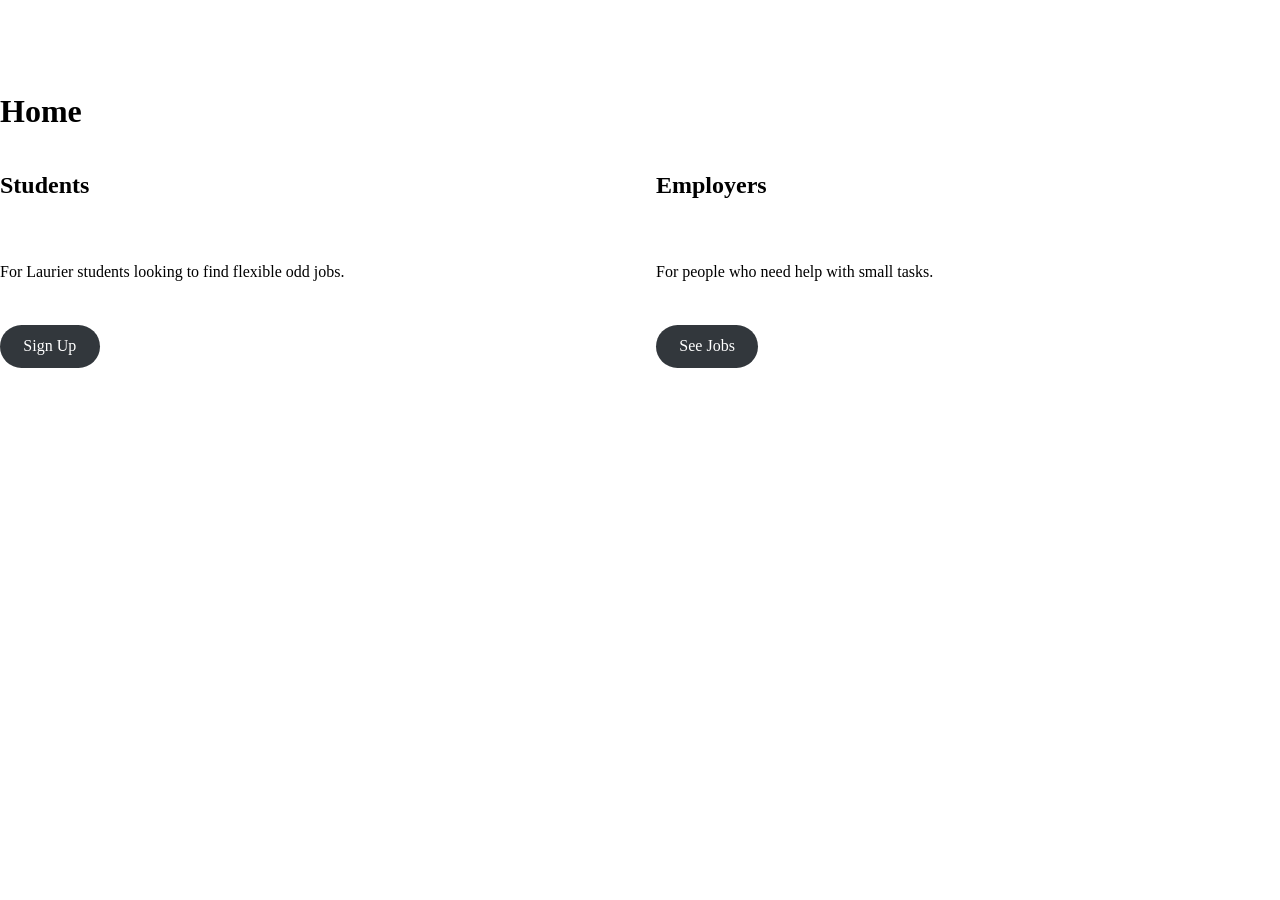
==== index.html @ 96d0915d "deploy: 4ada6beb23d7872406f47ecf9fddc2729ed20ef0" ====
<!DOCTYPE html>
<html lang="en-CA">
<head>
	<meta charset="UTF-8" />
	<meta name="viewport" content="width=device-width, initial-scale=1" />
<meta name='robots' content='max-image-preview:large' />
<title>Odd Jobs</title>
<link rel="alternate" title="oEmbed (JSON)" type="application/json+oembed" href="/wp-json/oembed/1.0/embed?url=http%3A%2F%2Flocalhost%3A8000%2F" />
<link rel="alternate" title="oEmbed (XML)" type="text/xml+oembed" href="/wp-json/oembed/1.0/embed?url=http%3A%2F%2Flocalhost%3A8000%2F&#038;format=xml" />
<script async src="https://www.googletagmanager.com/gtag/js?id=G-KFEBW7Q2V1"></script>
<script>
var tinyGtagJsOptions = {"ga4":"G-KFEBW7Q2V1"};
window.dataLayer || (dataLayer = []);
function gtag(){dataLayer.push(arguments);}
gtag('js', new Date());
gtag('config', "G-KFEBW7Q2V1");
</script>
<style id='wp-img-auto-sizes-contain-inline-css' type='text/css'>
img:is([sizes=auto i],[sizes^="auto," i]){contain-intrinsic-size:3000px 1500px}
/*# sourceURL=wp-img-auto-sizes-contain-inline-css */
</style>
<style id='wp-block-post-title-inline-css' type='text/css'>
.wp-block-post-title{box-sizing:border-box;word-break:break-word}.wp-block-post-title :where(a){display:inline-block;font-family:inherit;font-size:inherit;font-style:inherit;font-weight:inherit;letter-spacing:inherit;line-height:inherit;text-decoration:inherit}
/*# sourceURL=/wp-includes/blocks/post-title/style.min.css */
</style>
<style id='wp-block-heading-inline-css' type='text/css'>
h1:where(.wp-block-heading).has-background,h2:where(.wp-block-heading).has-background,h3:where(.wp-block-heading).has-background,h4:where(.wp-block-heading).has-background,h5:where(.wp-block-heading).has-background,h6:where(.wp-block-heading).has-background{padding:1.25em 2.375em}h1.has-text-align-left[style*=writing-mode]:where([style*=vertical-lr]),h1.has-text-align-right[style*=writing-mode]:where([style*=vertical-rl]),h2.has-text-align-left[style*=writing-mode]:where([style*=vertical-lr]),h2.has-text-align-right[style*=writing-mode]:where([style*=vertical-rl]),h3.has-text-align-left[style*=writing-mode]:where([style*=vertical-lr]),h3.has-text-align-right[style*=writing-mode]:where([style*=vertical-rl]),h4.has-text-align-left[style*=writing-mode]:where([style*=vertical-lr]),h4.has-text-align-right[style*=writing-mode]:where([style*=vertical-rl]),h5.has-text-align-left[style*=writing-mode]:where([style*=vertical-lr]),h5.has-text-align-right[style*=writing-mode]:where([style*=vertical-rl]),h6.has-text-align-left[style*=writing-mode]:where([style*=vertical-lr]),h6.has-text-align-right[style*=writing-mode]:where([style*=vertical-rl]){rotate:180deg}
/*# sourceURL=/wp-includes/blocks/heading/style.min.css */
</style>
<style id='wp-block-columns-inline-css' type='text/css'>
.wp-block-columns{box-sizing:border-box;display:flex;flex-wrap:wrap!important}@media (min-width:782px){.wp-block-columns{flex-wrap:nowrap!important}}.wp-block-columns{align-items:normal!important}.wp-block-columns.are-vertically-aligned-top{align-items:flex-start}.wp-block-columns.are-vertically-aligned-center{align-items:center}.wp-block-columns.are-vertically-aligned-bottom{align-items:flex-end}@media (max-width:781px){.wp-block-columns:not(.is-not-stacked-on-mobile)>.wp-block-column{flex-basis:100%!important}}@media (min-width:782px){.wp-block-columns:not(.is-not-stacked-on-mobile)>.wp-block-column{flex-basis:0;flex-grow:1}.wp-block-columns:not(.is-not-stacked-on-mobile)>.wp-block-column[style*=flex-basis]{flex-grow:0}}.wp-block-columns.is-not-stacked-on-mobile{flex-wrap:nowrap!important}.wp-block-columns.is-not-stacked-on-mobile>.wp-block-column{flex-basis:0;flex-grow:1}.wp-block-columns.is-not-stacked-on-mobile>.wp-block-column[style*=flex-basis]{flex-grow:0}:where(.wp-block-columns){margin-bottom:1.75em}:where(.wp-block-columns.has-background){padding:1.25em 2.375em}.wp-block-column{flex-grow:1;min-width:0;overflow-wrap:break-word;word-break:break-word}.wp-block-column.is-vertically-aligned-top{align-self:flex-start}.wp-block-column.is-vertically-aligned-center{align-self:center}.wp-block-column.is-vertically-aligned-bottom{align-self:flex-end}.wp-block-column.is-vertically-aligned-stretch{align-self:stretch}.wp-block-column.is-vertically-aligned-bottom,.wp-block-column.is-vertically-aligned-center,.wp-block-column.is-vertically-aligned-top{width:100%}
/*# sourceURL=/wp-includes/blocks/columns/style.min.css */
</style>
<style id='wp-block-paragraph-inline-css' type='text/css'>
.is-small-text{font-size:.875em}.is-regular-text{font-size:1em}.is-large-text{font-size:2.25em}.is-larger-text{font-size:3em}.has-drop-cap:not(:focus):first-letter{float:left;font-size:8.4em;font-style:normal;font-weight:100;line-height:.68;margin:.05em .1em 0 0;text-transform:uppercase}body.rtl .has-drop-cap:not(:focus):first-letter{float:none;margin-left:.1em}p.has-drop-cap.has-background{overflow:hidden}:root :where(p.has-background){padding:1.25em 2.375em}:where(p.has-text-color:not(.has-link-color)) a{color:inherit}p.has-text-align-left[style*="writing-mode:vertical-lr"],p.has-text-align-right[style*="writing-mode:vertical-rl"]{rotate:180deg}
/*# sourceURL=/wp-includes/blocks/paragraph/style.min.css */
</style>
<style id='wp-block-button-inline-css' type='text/css'>
.wp-block-button__link{align-content:center;box-sizing:border-box;cursor:pointer;display:inline-block;height:100%;text-align:center;word-break:break-word}.wp-block-button__link.aligncenter{text-align:center}.wp-block-button__link.alignright{text-align:right}:where(.wp-block-button__link){border-radius:9999px;box-shadow:none;padding:calc(.667em + 2px) calc(1.333em + 2px);text-decoration:none}.wp-block-button[style*=text-decoration] .wp-block-button__link{text-decoration:inherit}.wp-block-buttons>.wp-block-button.has-custom-width{max-width:none}.wp-block-buttons>.wp-block-button.has-custom-width .wp-block-button__link{width:100%}.wp-block-buttons>.wp-block-button.has-custom-font-size .wp-block-button__link{font-size:inherit}.wp-block-buttons>.wp-block-button.wp-block-button__width-25{width:calc(25% - var(--wp--style--block-gap, .5em)*.75)}.wp-block-buttons>.wp-block-button.wp-block-button__width-50{width:calc(50% - var(--wp--style--block-gap, .5em)*.5)}.wp-block-buttons>.wp-block-button.wp-block-button__width-75{width:calc(75% - var(--wp--style--block-gap, .5em)*.25)}.wp-block-buttons>.wp-block-button.wp-block-button__width-100{flex-basis:100%;width:100%}.wp-block-buttons.is-vertical>.wp-block-button.wp-block-button__width-25{width:25%}.wp-block-buttons.is-vertical>.wp-block-button.wp-block-button__width-50{width:50%}.wp-block-buttons.is-vertical>.wp-block-button.wp-block-button__width-75{width:75%}.wp-block-button.is-style-squared,.wp-block-button__link.wp-block-button.is-style-squared{border-radius:0}.wp-block-button.no-border-radius,.wp-block-button__link.no-border-radius{border-radius:0!important}:root :where(.wp-block-button .wp-block-button__link.is-style-outline),:root :where(.wp-block-button.is-style-outline>.wp-block-button__link){border:2px solid;padding:.667em 1.333em}:root :where(.wp-block-button .wp-block-button__link.is-style-outline:not(.has-text-color)),:root :where(.wp-block-button.is-style-outline>.wp-block-button__link:not(.has-text-color)){color:currentColor}:root :where(.wp-block-button .wp-block-button__link.is-style-outline:not(.has-background)),:root :where(.wp-block-button.is-style-outline>.wp-block-button__link:not(.has-background)){background-color:initial;background-image:none}
/*# sourceURL=/wp-includes/blocks/button/style.min.css */
</style>
<style id='wp-block-buttons-inline-css' type='text/css'>
.wp-block-buttons{box-sizing:border-box}.wp-block-buttons.is-vertical{flex-direction:column}.wp-block-buttons.is-vertical>.wp-block-button:last-child{margin-bottom:0}.wp-block-buttons>.wp-block-button{display:inline-block;margin:0}.wp-block-buttons.is-content-justification-left{justify-content:flex-start}.wp-block-buttons.is-content-justification-left.is-vertical{align-items:flex-start}.wp-block-buttons.is-content-justification-center{justify-content:center}.wp-block-buttons.is-content-justification-center.is-vertical{align-items:center}.wp-block-buttons.is-content-justification-right{justify-content:flex-end}.wp-block-buttons.is-content-justification-right.is-vertical{align-items:flex-end}.wp-block-buttons.is-content-justification-space-between{justify-content:space-between}.wp-block-buttons.aligncenter{text-align:center}.wp-block-buttons:not(.is-content-justification-space-between,.is-content-justification-right,.is-content-justification-left,.is-content-justification-center) .wp-block-button.aligncenter{margin-left:auto;margin-right:auto;width:100%}.wp-block-buttons[style*=text-decoration] .wp-block-button,.wp-block-buttons[style*=text-decoration] .wp-block-button__link{text-decoration:inherit}.wp-block-buttons.has-custom-font-size .wp-block-button__link{font-size:inherit}.wp-block-buttons .wp-block-button__link{width:100%}.wp-block-button.aligncenter{text-align:center}
/*# sourceURL=/wp-includes/blocks/buttons/style.min.css */
</style>
<style id='wp-block-post-content-inline-css' type='text/css'>
.wp-block-post-content{display:flow-root}
/*# sourceURL=/wp-includes/blocks/post-content/style.min.css */
</style>
<style id='wp-block-group-inline-css' type='text/css'>
.wp-block-group{box-sizing:border-box}:where(.wp-block-group.wp-block-group-is-layout-constrained){position:relative}
/*# sourceURL=/wp-includes/blocks/group/style.min.css */
</style>
<style id='wp-emoji-styles-inline-css' type='text/css'>

	img.wp-smiley, img.emoji {
		display: inline !important;
		border: none !important;
		box-shadow: none !important;
		height: 1em !important;
		width: 1em !important;
		margin: 0 0.07em !important;
		vertical-align: -0.1em !important;
		background: none !important;
		padding: 0 !important;
	}
/*# sourceURL=wp-emoji-styles-inline-css */
</style>
<style id='wp-block-library-inline-css' type='text/css'>
:root{--wp-block-synced-color:#7a00df;--wp-block-synced-color--rgb:122,0,223;--wp-bound-block-color:var(--wp-block-synced-color);--wp-editor-canvas-background:#ddd;--wp-admin-theme-color:#007cba;--wp-admin-theme-color--rgb:0,124,186;--wp-admin-theme-color-darker-10:#006ba1;--wp-admin-theme-color-darker-10--rgb:0,107,160.5;--wp-admin-theme-color-darker-20:#005a87;--wp-admin-theme-color-darker-20--rgb:0,90,135;--wp-admin-border-width-focus:2px}@media (min-resolution:192dpi){:root{--wp-admin-border-width-focus:1.5px}}.wp-element-button{cursor:pointer}:root .has-very-light-gray-background-color{background-color:#eee}:root .has-very-dark-gray-background-color{background-color:#313131}:root .has-very-light-gray-color{color:#eee}:root .has-very-dark-gray-color{color:#313131}:root .has-vivid-green-cyan-to-vivid-cyan-blue-gradient-background{background:linear-gradient(135deg,#00d084,#0693e3)}:root .has-purple-crush-gradient-background{background:linear-gradient(135deg,#34e2e4,#4721fb 50%,#ab1dfe)}:root .has-hazy-dawn-gradient-background{background:linear-gradient(135deg,#faaca8,#dad0ec)}:root .has-subdued-olive-gradient-background{background:linear-gradient(135deg,#fafae1,#67a671)}:root .has-atomic-cream-gradient-background{background:linear-gradient(135deg,#fdd79a,#004a59)}:root .has-nightshade-gradient-background{background:linear-gradient(135deg,#330968,#31cdcf)}:root .has-midnight-gradient-background{background:linear-gradient(135deg,#020381,#2874fc)}:root{--wp--preset--font-size--normal:16px;--wp--preset--font-size--huge:42px}.has-regular-font-size{font-size:1em}.has-larger-font-size{font-size:2.625em}.has-normal-font-size{font-size:var(--wp--preset--font-size--normal)}.has-huge-font-size{font-size:var(--wp--preset--font-size--huge)}.has-text-align-center{text-align:center}.has-text-align-left{text-align:left}.has-text-align-right{text-align:right}.has-fit-text{white-space:nowrap!important}#end-resizable-editor-section{display:none}.aligncenter{clear:both}.items-justified-left{justify-content:flex-start}.items-justified-center{justify-content:center}.items-justified-right{justify-content:flex-end}.items-justified-space-between{justify-content:space-between}.screen-reader-text{border:0;clip-path:inset(50%);height:1px;margin:-1px;overflow:hidden;padding:0;position:absolute;width:1px;word-wrap:normal!important}.screen-reader-text:focus{background-color:#ddd;clip-path:none;color:#444;display:block;font-size:1em;height:auto;left:5px;line-height:normal;padding:15px 23px 14px;text-decoration:none;top:5px;width:auto;z-index:100000}html :where(.has-border-color){border-style:solid}html :where([style*=border-top-color]){border-top-style:solid}html :where([style*=border-right-color]){border-right-style:solid}html :where([style*=border-bottom-color]){border-bottom-style:solid}html :where([style*=border-left-color]){border-left-style:solid}html :where([style*=border-width]){border-style:solid}html :where([style*=border-top-width]){border-top-style:solid}html :where([style*=border-right-width]){border-right-style:solid}html :where([style*=border-bottom-width]){border-bottom-style:solid}html :where([style*=border-left-width]){border-left-style:solid}html :where(img[class*=wp-image-]){height:auto;max-width:100%}:where(figure){margin:0 0 1em}html :where(.is-position-sticky){--wp-admin--admin-bar--position-offset:var(--wp-admin--admin-bar--height,0px)}@media screen and (max-width:600px){html :where(.is-position-sticky){--wp-admin--admin-bar--position-offset:0px}}

/*# sourceURL=wp-block-library-inline-css */
</style>
<style id='global-styles-inline-css' type='text/css'>
:root{--wp--preset--aspect-ratio--square: 1;--wp--preset--aspect-ratio--4-3: 4/3;--wp--preset--aspect-ratio--3-4: 3/4;--wp--preset--aspect-ratio--3-2: 3/2;--wp--preset--aspect-ratio--2-3: 2/3;--wp--preset--aspect-ratio--16-9: 16/9;--wp--preset--aspect-ratio--9-16: 9/16;--wp--preset--color--black: #000000;--wp--preset--color--cyan-bluish-gray: #abb8c3;--wp--preset--color--white: #ffffff;--wp--preset--color--pale-pink: #f78da7;--wp--preset--color--vivid-red: #cf2e2e;--wp--preset--color--luminous-vivid-orange: #ff6900;--wp--preset--color--luminous-vivid-amber: #fcb900;--wp--preset--color--light-green-cyan: #7bdcb5;--wp--preset--color--vivid-green-cyan: #00d084;--wp--preset--color--pale-cyan-blue: #8ed1fc;--wp--preset--color--vivid-cyan-blue: #0693e3;--wp--preset--color--vivid-purple: #9b51e0;--wp--preset--gradient--vivid-cyan-blue-to-vivid-purple: linear-gradient(135deg,rgb(6,147,227) 0%,rgb(155,81,224) 100%);--wp--preset--gradient--light-green-cyan-to-vivid-green-cyan: linear-gradient(135deg,rgb(122,220,180) 0%,rgb(0,208,130) 100%);--wp--preset--gradient--luminous-vivid-amber-to-luminous-vivid-orange: linear-gradient(135deg,rgb(252,185,0) 0%,rgb(255,105,0) 100%);--wp--preset--gradient--luminous-vivid-orange-to-vivid-red: linear-gradient(135deg,rgb(255,105,0) 0%,rgb(207,46,46) 100%);--wp--preset--gradient--very-light-gray-to-cyan-bluish-gray: linear-gradient(135deg,rgb(238,238,238) 0%,rgb(169,184,195) 100%);--wp--preset--gradient--cool-to-warm-spectrum: linear-gradient(135deg,rgb(74,234,220) 0%,rgb(151,120,209) 20%,rgb(207,42,186) 40%,rgb(238,44,130) 60%,rgb(251,105,98) 80%,rgb(254,248,76) 100%);--wp--preset--gradient--blush-light-purple: linear-gradient(135deg,rgb(255,206,236) 0%,rgb(152,150,240) 100%);--wp--preset--gradient--blush-bordeaux: linear-gradient(135deg,rgb(254,205,165) 0%,rgb(254,45,45) 50%,rgb(107,0,62) 100%);--wp--preset--gradient--luminous-dusk: linear-gradient(135deg,rgb(255,203,112) 0%,rgb(199,81,192) 50%,rgb(65,88,208) 100%);--wp--preset--gradient--pale-ocean: linear-gradient(135deg,rgb(255,245,203) 0%,rgb(182,227,212) 50%,rgb(51,167,181) 100%);--wp--preset--gradient--electric-grass: linear-gradient(135deg,rgb(202,248,128) 0%,rgb(113,206,126) 100%);--wp--preset--gradient--midnight: linear-gradient(135deg,rgb(2,3,129) 0%,rgb(40,116,252) 100%);--wp--preset--font-size--small: 13px;--wp--preset--font-size--medium: 20px;--wp--preset--font-size--large: 36px;--wp--preset--font-size--x-large: 42px;--wp--preset--spacing--20: 0.44rem;--wp--preset--spacing--30: 0.67rem;--wp--preset--spacing--40: 1rem;--wp--preset--spacing--50: 1.5rem;--wp--preset--spacing--60: 2.25rem;--wp--preset--spacing--70: 3.38rem;--wp--preset--spacing--80: 5.06rem;--wp--preset--shadow--natural: 6px 6px 9px rgba(0, 0, 0, 0.2);--wp--preset--shadow--deep: 12px 12px 50px rgba(0, 0, 0, 0.4);--wp--preset--shadow--sharp: 6px 6px 0px rgba(0, 0, 0, 0.2);--wp--preset--shadow--outlined: 6px 6px 0px -3px rgb(255, 255, 255), 6px 6px rgb(0, 0, 0);--wp--preset--shadow--crisp: 6px 6px 0px rgb(0, 0, 0);}:where(body) { margin: 0; }.wp-site-blocks > .alignleft { float: left; margin-right: 2em; }.wp-site-blocks > .alignright { float: right; margin-left: 2em; }.wp-site-blocks > .aligncenter { justify-content: center; margin-left: auto; margin-right: auto; }:where(.is-layout-flex){gap: 0.5em;}:where(.is-layout-grid){gap: 0.5em;}.is-layout-flow > .alignleft{float: left;margin-inline-start: 0;margin-inline-end: 2em;}.is-layout-flow > .alignright{float: right;margin-inline-start: 2em;margin-inline-end: 0;}.is-layout-flow > .aligncenter{margin-left: auto !important;margin-right: auto !important;}.is-layout-constrained > .alignleft{float: left;margin-inline-start: 0;margin-inline-end: 2em;}.is-layout-constrained > .alignright{float: right;margin-inline-start: 2em;margin-inline-end: 0;}.is-layout-constrained > .aligncenter{margin-left: auto !important;margin-right: auto !important;}.is-layout-constrained > :where(:not(.alignleft):not(.alignright):not(.alignfull)){margin-left: auto !important;margin-right: auto !important;}body .is-layout-flex{display: flex;}.is-layout-flex{flex-wrap: wrap;align-items: center;}.is-layout-flex > :is(*, div){margin: 0;}body .is-layout-grid{display: grid;}.is-layout-grid > :is(*, div){margin: 0;}body{padding-top: 0px;padding-right: 0px;padding-bottom: 0px;padding-left: 0px;}a:where(:not(.wp-element-button)){text-decoration: underline;}:root :where(.wp-element-button, .wp-block-button__link){background-color: #32373c;border-width: 0;color: #fff;font-family: inherit;font-size: inherit;font-style: inherit;font-weight: inherit;letter-spacing: inherit;line-height: inherit;padding-top: calc(0.667em + 2px);padding-right: calc(1.333em + 2px);padding-bottom: calc(0.667em + 2px);padding-left: calc(1.333em + 2px);text-decoration: none;text-transform: inherit;}.has-black-color{color: var(--wp--preset--color--black) !important;}.has-cyan-bluish-gray-color{color: var(--wp--preset--color--cyan-bluish-gray) !important;}.has-white-color{color: var(--wp--preset--color--white) !important;}.has-pale-pink-color{color: var(--wp--preset--color--pale-pink) !important;}.has-vivid-red-color{color: var(--wp--preset--color--vivid-red) !important;}.has-luminous-vivid-orange-color{color: var(--wp--preset--color--luminous-vivid-orange) !important;}.has-luminous-vivid-amber-color{color: var(--wp--preset--color--luminous-vivid-amber) !important;}.has-light-green-cyan-color{color: var(--wp--preset--color--light-green-cyan) !important;}.has-vivid-green-cyan-color{color: var(--wp--preset--color--vivid-green-cyan) !important;}.has-pale-cyan-blue-color{color: var(--wp--preset--color--pale-cyan-blue) !important;}.has-vivid-cyan-blue-color{color: var(--wp--preset--color--vivid-cyan-blue) !important;}.has-vivid-purple-color{color: var(--wp--preset--color--vivid-purple) !important;}.has-black-background-color{background-color: var(--wp--preset--color--black) !important;}.has-cyan-bluish-gray-background-color{background-color: var(--wp--preset--color--cyan-bluish-gray) !important;}.has-white-background-color{background-color: var(--wp--preset--color--white) !important;}.has-pale-pink-background-color{background-color: var(--wp--preset--color--pale-pink) !important;}.has-vivid-red-background-color{background-color: var(--wp--preset--color--vivid-red) !important;}.has-luminous-vivid-orange-background-color{background-color: var(--wp--preset--color--luminous-vivid-orange) !important;}.has-luminous-vivid-amber-background-color{background-color: var(--wp--preset--color--luminous-vivid-amber) !important;}.has-light-green-cyan-background-color{background-color: var(--wp--preset--color--light-green-cyan) !important;}.has-vivid-green-cyan-background-color{background-color: var(--wp--preset--color--vivid-green-cyan) !important;}.has-pale-cyan-blue-background-color{background-color: var(--wp--preset--color--pale-cyan-blue) !important;}.has-vivid-cyan-blue-background-color{background-color: var(--wp--preset--color--vivid-cyan-blue) !important;}.has-vivid-purple-background-color{background-color: var(--wp--preset--color--vivid-purple) !important;}.has-black-border-color{border-color: var(--wp--preset--color--black) !important;}.has-cyan-bluish-gray-border-color{border-color: var(--wp--preset--color--cyan-bluish-gray) !important;}.has-white-border-color{border-color: var(--wp--preset--color--white) !important;}.has-pale-pink-border-color{border-color: var(--wp--preset--color--pale-pink) !important;}.has-vivid-red-border-color{border-color: var(--wp--preset--color--vivid-red) !important;}.has-luminous-vivid-orange-border-color{border-color: var(--wp--preset--color--luminous-vivid-orange) !important;}.has-luminous-vivid-amber-border-color{border-color: var(--wp--preset--color--luminous-vivid-amber) !important;}.has-light-green-cyan-border-color{border-color: var(--wp--preset--color--light-green-cyan) !important;}.has-vivid-green-cyan-border-color{border-color: var(--wp--preset--color--vivid-green-cyan) !important;}.has-pale-cyan-blue-border-color{border-color: var(--wp--preset--color--pale-cyan-blue) !important;}.has-vivid-cyan-blue-border-color{border-color: var(--wp--preset--color--vivid-cyan-blue) !important;}.has-vivid-purple-border-color{border-color: var(--wp--preset--color--vivid-purple) !important;}.has-vivid-cyan-blue-to-vivid-purple-gradient-background{background: var(--wp--preset--gradient--vivid-cyan-blue-to-vivid-purple) !important;}.has-light-green-cyan-to-vivid-green-cyan-gradient-background{background: var(--wp--preset--gradient--light-green-cyan-to-vivid-green-cyan) !important;}.has-luminous-vivid-amber-to-luminous-vivid-orange-gradient-background{background: var(--wp--preset--gradient--luminous-vivid-amber-to-luminous-vivid-orange) !important;}.has-luminous-vivid-orange-to-vivid-red-gradient-background{background: var(--wp--preset--gradient--luminous-vivid-orange-to-vivid-red) !important;}.has-very-light-gray-to-cyan-bluish-gray-gradient-background{background: var(--wp--preset--gradient--very-light-gray-to-cyan-bluish-gray) !important;}.has-cool-to-warm-spectrum-gradient-background{background: var(--wp--preset--gradient--cool-to-warm-spectrum) !important;}.has-blush-light-purple-gradient-background{background: var(--wp--preset--gradient--blush-light-purple) !important;}.has-blush-bordeaux-gradient-background{background: var(--wp--preset--gradient--blush-bordeaux) !important;}.has-luminous-dusk-gradient-background{background: var(--wp--preset--gradient--luminous-dusk) !important;}.has-pale-ocean-gradient-background{background: var(--wp--preset--gradient--pale-ocean) !important;}.has-electric-grass-gradient-background{background: var(--wp--preset--gradient--electric-grass) !important;}.has-midnight-gradient-background{background: var(--wp--preset--gradient--midnight) !important;}.has-small-font-size{font-size: var(--wp--preset--font-size--small) !important;}.has-medium-font-size{font-size: var(--wp--preset--font-size--medium) !important;}.has-large-font-size{font-size: var(--wp--preset--font-size--large) !important;}.has-x-large-font-size{font-size: var(--wp--preset--font-size--x-large) !important;}
:where(.wp-block-columns.is-layout-flex){gap: 2em;}:where(.wp-block-columns.is-layout-grid){gap: 2em;}
/*# sourceURL=global-styles-inline-css */
</style>

<style id='wp-block-template-skip-link-inline-css' type='text/css'>

		.skip-link.screen-reader-text {
			border: 0;
			clip-path: inset(50%);
			height: 1px;
			margin: -1px;
			overflow: hidden;
			padding: 0;
			position: absolute !important;
			width: 1px;
			word-wrap: normal !important;
		}

		.skip-link.screen-reader-text:focus {
			background-color: #eee;
			clip-path: none;
			color: #444;
			display: block;
			font-size: 1em;
			height: auto;
			left: 5px;
			line-height: normal;
			padding: 15px 23px 14px;
			text-decoration: none;
			top: 5px;
			width: auto;
			z-index: 100000;
		}
/*# sourceURL=wp-block-template-skip-link-inline-css */
</style>
<style id='twentytwentyfive-style-inline-css' type='text/css'>
a{text-decoration-thickness:1px!important;text-underline-offset:.1em}:where(.wp-site-blocks :focus){outline-width:2px;outline-style:solid}.wp-block-navigation .wp-block-navigation-submenu .wp-block-navigation-item:not(:last-child){margin-bottom:3px}.wp-block-navigation .wp-block-navigation-item .wp-block-navigation-item__content{outline-offset:4px}.wp-block-navigation .wp-block-navigation-item ul.wp-block-navigation__submenu-container .wp-block-navigation-item__content{outline-offset:0}blockquote,caption,figcaption,h1,h2,h3,h4,h5,h6,p{text-wrap:pretty}.more-link{display:block}:where(pre){overflow-x:auto}
/*# sourceURL=/wp-content/themes/twentytwentyfive/style.min.css */
</style>
<link rel="https://api.w.org/" href="/wp-json/" /><link rel="alternate" title="JSON" type="application/json" href="/wp-json/wp/v2/pages/6" /><link rel="EditURI" type="application/rsd+xml" title="RSD" href="/xmlrpc.php?rsd" />
<meta name="generator" content="WordPress 6.9.4" />
<link rel="canonical" href="/" />
<link rel='shortlink' href='/' />
<style id='core-block-supports-inline-css' type='text/css'>
.wp-container-core-columns-is-layout-9d6595d7{flex-wrap:nowrap;}
/*# sourceURL=core-block-supports-inline-css */
</style>

</head>

<body class="home wp-singular page-template-default page page-id-6 wp-theme-twentytwentyfive wp-child-theme-twentytwentyfive-child">

<div class="wp-site-blocks"><div class="wp-block-template-part">
</div>


<main class="wp-block-group is-layout-constrained wp-block-group-is-layout-constrained" style="margin-top:var(--wp--preset--spacing--60)">
	
	<div class="wp-block-group alignfull is-layout-constrained wp-block-group-is-layout-constrained" style="padding-top:var(--wp--preset--spacing--60);padding-bottom:var(--wp--preset--spacing--60)">
		
		<h1 class="wp-block-post-title">Home</h1>
		<div class="entry-content alignfull wp-block-post-content is-layout-constrained wp-block-post-content-is-layout-constrained">
<div class="wp-block-columns is-layout-flex wp-container-core-columns-is-layout-9d6595d7 wp-block-columns-is-layout-flex">
<div class="wp-block-column is-layout-flow wp-block-column-is-layout-flow">
<h2 class="wp-block-heading">Students</h2>
</div>



<div class="wp-block-column is-layout-flow wp-block-column-is-layout-flow">
<h2 class="wp-block-heading">Employers</h2>
</div>
</div>



<div class="wp-block-columns is-layout-flex wp-container-core-columns-is-layout-9d6595d7 wp-block-columns-is-layout-flex">
<div class="wp-block-column is-layout-flow wp-block-column-is-layout-flow">
<p>For Laurier students looking to find flexible odd jobs.</p>
</div>



<div class="wp-block-column is-layout-flow wp-block-column-is-layout-flow">
<p>For people who need help with small tasks.</p>
</div>
</div>



<div class="wp-block-columns is-layout-flex wp-container-core-columns-is-layout-9d6595d7 wp-block-columns-is-layout-flex">
<div class="wp-block-column is-layout-flow wp-block-column-is-layout-flow">
<div class="wp-block-buttons is-layout-flex wp-block-buttons-is-layout-flex">
<div class="wp-block-button"><a class="wp-block-button__link wp-element-button" href="/signup/">Sign Up</a></div>
</div>
</div>



<div class="wp-block-column is-layout-flow wp-block-column-is-layout-flow">
<div class="wp-block-buttons is-layout-flex wp-block-buttons-is-layout-flex">
<div class="wp-block-button"><a class="wp-block-button__link wp-element-button" href="/find-work/">See Jobs</a></div>
</div>
</div>
</div>



<p></p>
</div>
	</div>
	
</main>


<div class="wp-block-template-part">
</div>
</div>
<script type="speculationrules">
{"prefetch":[{"source":"document","where":{"and":[{"href_matches":"/*"},{"not":{"href_matches":["/wp-*.php","/wp-admin/*","/wp-content/uploads/*","/wp-content/*","/wp-content/plugins/*","/wp-content/themes/twentytwentyfive-child/*","/wp-content/themes/twentytwentyfive/*","/*\\?(.+)"]}},{"not":{"selector_matches":"a[rel~=\"nofollow\"]"}},{"not":{"selector_matches":".no-prefetch, .no-prefetch a"}}]},"eagerness":"conservative"}]}
</script>
<script type="text/javascript" id="wp-block-template-skip-link-js-after">
/* <![CDATA[ */
	( function() {
		var skipLinkTarget = document.querySelector( 'main' ),
			sibling,
			skipLinkTargetID,
			skipLink;

		// Early exit if a skip-link target can't be located.
		if ( ! skipLinkTarget ) {
			return;
		}

		/*
		 * Get the site wrapper.
		 * The skip-link will be injected in the beginning of it.
		 */
		sibling = document.querySelector( '.wp-site-blocks' );

		// Early exit if the root element was not found.
		if ( ! sibling ) {
			return;
		}

		// Get the skip-link target's ID, and generate one if it doesn't exist.
		skipLinkTargetID = skipLinkTarget.id;
		if ( ! skipLinkTargetID ) {
			skipLinkTargetID = 'wp--skip-link--target';
			skipLinkTarget.id = skipLinkTargetID;
		}

		// Create the skip link.
		skipLink = document.createElement( 'a' );
		skipLink.classList.add( 'skip-link', 'screen-reader-text' );
		skipLink.id = 'wp-skip-link';
		skipLink.href = '#' + skipLinkTargetID;
		skipLink.innerText = 'Skip to content';

		// Inject the skip link.
		sibling.parentElement.insertBefore( skipLink, sibling );
	}() );
	
//# sourceURL=wp-block-template-skip-link-js-after
/* ]]> */
</script>
<script id="wp-emoji-settings" type="application/json">
{"baseUrl":"https://s.w.org/images/core/emoji/17.0.2/72x72/","ext":".png","svgUrl":"https://s.w.org/images/core/emoji/17.0.2/svg/","svgExt":".svg","source":{"concatemoji":"/wp-includes/js/wp-emoji-release.min.js?ver=6.9.4"}}
</script>
<script type="module">
/* <![CDATA[ */
/*! This file is auto-generated */
const a=JSON.parse(document.getElementById("wp-emoji-settings").textContent),o=(window._wpemojiSettings=a,"wpEmojiSettingsSupports"),s=["flag","emoji"];function i(e){try{var t={supportTests:e,timestamp:(new Date).valueOf()};sessionStorage.setItem(o,JSON.stringify(t))}catch(e){}}function c(e,t,n){e.clearRect(0,0,e.canvas.width,e.canvas.height),e.fillText(t,0,0);t=new Uint32Array(e.getImageData(0,0,e.canvas.width,e.canvas.height).data);e.clearRect(0,0,e.canvas.width,e.canvas.height),e.fillText(n,0,0);const a=new Uint32Array(e.getImageData(0,0,e.canvas.width,e.canvas.height).data);return t.every((e,t)=>e===a[t])}function p(e,t){e.clearRect(0,0,e.canvas.width,e.canvas.height),e.fillText(t,0,0);var n=e.getImageData(16,16,1,1);for(let e=0;e<n.data.length;e++)if(0!==n.data[e])return!1;return!0}function u(e,t,n,a){switch(t){case"flag":return n(e,"\ud83c\udff3\ufe0f\u200d\u26a7\ufe0f","\ud83c\udff3\ufe0f\u200b\u26a7\ufe0f")?!1:!n(e,"\ud83c\udde8\ud83c\uddf6","\ud83c\udde8\u200b\ud83c\uddf6")&&!n(e,"\ud83c\udff4\udb40\udc67\udb40\udc62\udb40\udc65\udb40\udc6e\udb40\udc67\udb40\udc7f","\ud83c\udff4\u200b\udb40\udc67\u200b\udb40\udc62\u200b\udb40\udc65\u200b\udb40\udc6e\u200b\udb40\udc67\u200b\udb40\udc7f");case"emoji":return!a(e,"\ud83e\u1fac8")}return!1}function f(e,t,n,a){let r;const o=(r="undefined"!=typeof WorkerGlobalScope&&self instanceof WorkerGlobalScope?new OffscreenCanvas(300,150):document.createElement("canvas")).getContext("2d",{willReadFrequently:!0}),s=(o.textBaseline="top",o.font="600 32px Arial",{});return e.forEach(e=>{s[e]=t(o,e,n,a)}),s}function r(e){var t=document.createElement("script");t.src=e,t.defer=!0,document.head.appendChild(t)}a.supports={everything:!0,everythingExceptFlag:!0},new Promise(t=>{let n=function(){try{var e=JSON.parse(sessionStorage.getItem(o));if("object"==typeof e&&"number"==typeof e.timestamp&&(new Date).valueOf()<e.timestamp+604800&&"object"==typeof e.supportTests)return e.supportTests}catch(e){}return null}();if(!n){if("undefined"!=typeof Worker&&"undefined"!=typeof OffscreenCanvas&&"undefined"!=typeof URL&&URL.createObjectURL&&"undefined"!=typeof Blob)try{var e="postMessage("+f.toString()+"("+[JSON.stringify(s),u.toString(),c.toString(),p.toString()].join(",")+"));",a=new Blob([e],{type:"text/javascript"});const r=new Worker(URL.createObjectURL(a),{name:"wpTestEmojiSupports"});return void(r.onmessage=e=>{i(n=e.data),r.terminate(),t(n)})}catch(e){}i(n=f(s,u,c,p))}t(n)}).then(e=>{for(const n in e)a.supports[n]=e[n],a.supports.everything=a.supports.everything&&a.supports[n],"flag"!==n&&(a.supports.everythingExceptFlag=a.supports.everythingExceptFlag&&a.supports[n]);var t;a.supports.everythingExceptFlag=a.supports.everythingExceptFlag&&!a.supports.flag,a.supports.everything||((t=a.source||{}).concatemoji?r(t.concatemoji):t.wpemoji&&t.twemoji&&(r(t.twemoji),r(t.wpemoji)))});
//# sourceURL=/wp-includes/js/wp-emoji-loader.min.js
/* ]]> */
</script>
</body>
</html>
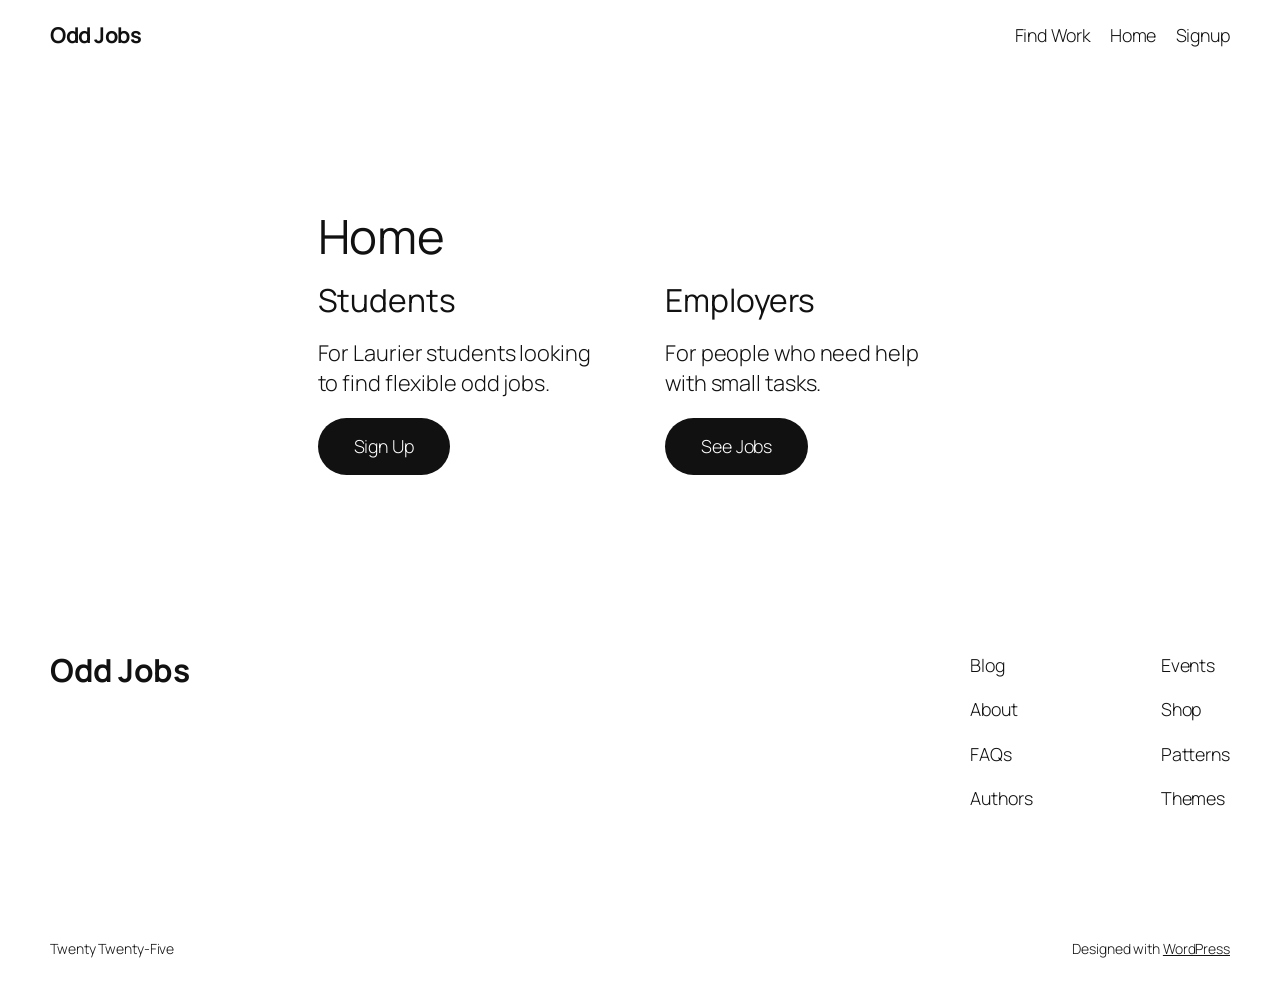
==== commit 95389303: "deploy: 01f5c834da7ac9a98fb1a52eef71428cd6de2c33" ====
--- a/index.html
+++ b/index.html
@@ -5,6 +5,9 @@
 	<meta name="viewport" content="width=device-width, initial-scale=1" />
 <meta name='robots' content='max-image-preview:large' />
 <title>Odd Jobs</title>
+<link rel='dns-prefetch' href='//localhost' />
+<link rel="alternate" type="application/rss+xml" title="Odd Jobs &raquo; Feed" href="/feed/" />
+<link rel="alternate" type="application/rss+xml" title="Odd Jobs &raquo; Comments Feed" href="/comments/feed/" />
 <link rel="alternate" title="oEmbed (JSON)" type="application/json+oembed" href="/wp-json/oembed/1.0/embed?url=http%3A%2F%2Flocalhost%3A8000%2F" />
 <link rel="alternate" title="oEmbed (XML)" type="text/xml+oembed" href="/wp-json/oembed/1.0/embed?url=http%3A%2F%2Flocalhost%3A8000%2F&#038;format=xml" />
 <script async src="https://www.googletagmanager.com/gtag/js?id=G-KFEBW7Q2V1"></script>
@@ -15,43 +18,63 @@
 gtag('js', new Date());
 gtag('config', "G-KFEBW7Q2V1");
 </script>
-<style id='wp-img-auto-sizes-contain-inline-css' type='text/css'>
+<style id='wp-img-auto-sizes-contain-inline-css'>
 img:is([sizes=auto i],[sizes^="auto," i]){contain-intrinsic-size:3000px 1500px}
 /*# sourceURL=wp-img-auto-sizes-contain-inline-css */
 </style>
-<style id='wp-block-post-title-inline-css' type='text/css'>
+<style id='wp-block-site-title-inline-css'>
+.wp-block-site-title{box-sizing:border-box}.wp-block-site-title :where(a){color:inherit;font-family:inherit;font-size:inherit;font-style:inherit;font-weight:inherit;letter-spacing:inherit;line-height:inherit;text-decoration:inherit}
+/*# sourceURL=/wp-includes/blocks/site-title/style.min.css */
+</style>
+<style id='wp-block-page-list-inline-css'>
+.wp-block-navigation .wp-block-page-list{align-items:var(--navigation-layout-align,initial);background-color:inherit;display:flex;flex-direction:var(--navigation-layout-direction,initial);flex-wrap:var(--navigation-layout-wrap,wrap);justify-content:var(--navigation-layout-justify,initial)}.wp-block-navigation .wp-block-navigation-item{background-color:inherit}.wp-block-page-list{box-sizing:border-box}
+/*# sourceURL=/wp-includes/blocks/page-list/style.min.css */
+</style>
+<style id='wp-block-navigation-inline-css'>
+.wp-block-navigation{position:relative}.wp-block-navigation ul{margin-bottom:0;margin-left:0;margin-top:0;padding-left:0}.wp-block-navigation ul,.wp-block-navigation ul li{list-style:none;padding:0}.wp-block-navigation .wp-block-navigation-item{align-items:center;background-color:inherit;display:flex;position:relative}.wp-block-navigation .wp-block-navigation-item .wp-block-navigation__submenu-container:empty{display:none}.wp-block-navigation .wp-block-navigation-item__content{display:block;z-index:1}.wp-block-navigation .wp-block-navigation-item__content.wp-block-navigation-item__content{color:inherit}.wp-block-navigation.has-text-decoration-underline .wp-block-navigation-item__content,.wp-block-navigation.has-text-decoration-underline .wp-block-navigation-item__content:active,.wp-block-navigation.has-text-decoration-underline .wp-block-navigation-item__content:focus{text-decoration:underline}.wp-block-navigation.has-text-decoration-line-through .wp-block-navigation-item__content,.wp-block-navigation.has-text-decoration-line-through .wp-block-navigation-item__content:active,.wp-block-navigation.has-text-decoration-line-through .wp-block-navigation-item__content:focus{text-decoration:line-through}.wp-block-navigation :where(a),.wp-block-navigation :where(a:active),.wp-block-navigation :where(a:focus){text-decoration:none}.wp-block-navigation .wp-block-navigation__submenu-icon{align-self:center;background-color:inherit;border:none;color:currentColor;display:inline-block;font-size:inherit;height:.6em;line-height:0;margin-left:.25em;padding:0;width:.6em}.wp-block-navigation .wp-block-navigation__submenu-icon svg{display:inline-block;stroke:currentColor;height:inherit;margin-top:.075em;width:inherit}.wp-block-navigation{--navigation-layout-justification-setting:flex-start;--navigation-layout-direction:row;--navigation-layout-wrap:wrap;--navigation-layout-justify:flex-start;--navigation-layout-align:center}.wp-block-navigation.is-vertical{--navigation-layout-direction:column;--navigation-layout-justify:initial;--navigation-layout-align:flex-start}.wp-block-navigation.no-wrap{--navigation-layout-wrap:nowrap}.wp-block-navigation.items-justified-center{--navigation-layout-justification-setting:center;--navigation-layout-justify:center}.wp-block-navigation.items-justified-center.is-vertical{--navigation-layout-align:center}.wp-block-navigation.items-justified-right{--navigation-layout-justification-setting:flex-end;--navigation-layout-justify:flex-end}.wp-block-navigation.items-justified-right.is-vertical{--navigation-layout-align:flex-end}.wp-block-navigation.items-justified-space-between{--navigation-layout-justification-setting:space-between;--navigation-layout-justify:space-between}.wp-block-navigation .has-child .wp-block-navigation__submenu-container{align-items:normal;background-color:inherit;color:inherit;display:flex;flex-direction:column;opacity:0;position:absolute;z-index:2}@media not (prefers-reduced-motion){.wp-block-navigation .has-child .wp-block-navigation__submenu-container{transition:opacity .1s linear}}.wp-block-navigation .has-child .wp-block-navigation__submenu-container{height:0;overflow:hidden;visibility:hidden;width:0}.wp-block-navigation .has-child .wp-block-navigation__submenu-container>.wp-block-navigation-item>.wp-block-navigation-item__content{display:flex;flex-grow:1;padding:.5em 1em}.wp-block-navigation .has-child .wp-block-navigation__submenu-container>.wp-block-navigation-item>.wp-block-navigation-item__content .wp-block-navigation__submenu-icon{margin-left:auto;margin-right:0}.wp-block-navigation .has-child .wp-block-navigation__submenu-container .wp-block-navigation-item__content{margin:0}.wp-block-navigation .has-child .wp-block-navigation__submenu-container{left:-1px;top:100%}@media (min-width:782px){.wp-block-navigation .has-child .wp-block-navigation__submenu-container .wp-block-navigation__submenu-container{left:100%;top:-1px}.wp-block-navigation .has-child .wp-block-navigation__submenu-container .wp-block-navigation__submenu-container:before{background:#0000;content:"";display:block;height:100%;position:absolute;right:100%;width:.5em}.wp-block-navigation .has-child .wp-block-navigation__submenu-container .wp-block-navigation__submenu-icon{margin-right:.25em}.wp-block-navigation .has-child .wp-block-navigation__submenu-container .wp-block-navigation__submenu-icon svg{transform:rotate(-90deg)}}.wp-block-navigation .has-child .wp-block-navigation-submenu__toggle[aria-expanded=true]~.wp-block-navigation__submenu-container,.wp-block-navigation .has-child:not(.open-on-click):hover>.wp-block-navigation__submenu-container,.wp-block-navigation .has-child:not(.open-on-click):not(.open-on-hover-click):focus-within>.wp-block-navigation__submenu-container{height:auto;min-width:200px;opacity:1;overflow:visible;visibility:visible;width:auto}.wp-block-navigation.has-background .has-child .wp-block-navigation__submenu-container{left:0;top:100%}@media (min-width:782px){.wp-block-navigation.has-background .has-child .wp-block-navigation__submenu-container .wp-block-navigation__submenu-container{left:100%;top:0}}.wp-block-navigation-submenu{display:flex;position:relative}.wp-block-navigation-submenu .wp-block-navigation__submenu-icon svg{stroke:currentColor}button.wp-block-navigation-item__content{background-color:initial;border:none;color:currentColor;font-family:inherit;font-size:inherit;font-style:inherit;font-weight:inherit;letter-spacing:inherit;line-height:inherit;text-align:left;text-transform:inherit}.wp-block-navigation-submenu__toggle{cursor:pointer}.wp-block-navigation-submenu__toggle[aria-expanded=true]+.wp-block-navigation__submenu-icon>svg,.wp-block-navigation-submenu__toggle[aria-expanded=true]>svg{transform:rotate(180deg)}.wp-block-navigation-item.open-on-click .wp-block-navigation-submenu__toggle{padding-left:0;padding-right:.85em}.wp-block-navigation-item.open-on-click .wp-block-navigation-submenu__toggle+.wp-block-navigation__submenu-icon{margin-left:-.6em;pointer-events:none}.wp-block-navigation-item.open-on-click button.wp-block-navigation-item__content:not(.wp-block-navigation-submenu__toggle){padding:0}.wp-block-navigation .wp-block-page-list,.wp-block-navigation__container,.wp-block-navigation__responsive-close,.wp-block-navigation__responsive-container,.wp-block-navigation__responsive-container-content,.wp-block-navigation__responsive-dialog{gap:inherit}:where(.wp-block-navigation.has-background .wp-block-navigation-item a:not(.wp-element-button)),:where(.wp-block-navigation.has-background .wp-block-navigation-submenu a:not(.wp-element-button)){padding:.5em 1em}:where(.wp-block-navigation .wp-block-navigation__submenu-container .wp-block-navigation-item a:not(.wp-element-button)),:where(.wp-block-navigation .wp-block-navigation__submenu-container .wp-block-navigation-submenu a:not(.wp-element-button)),:where(.wp-block-navigation .wp-block-navigation__submenu-container .wp-block-navigation-submenu button.wp-block-navigation-item__content),:where(.wp-block-navigation .wp-block-navigation__submenu-container .wp-block-pages-list__item button.wp-block-navigation-item__content){padding:.5em 1em}.wp-block-navigation.items-justified-right .wp-block-navigation__container .has-child .wp-block-navigation__submenu-container,.wp-block-navigation.items-justified-right .wp-block-page-list>.has-child .wp-block-navigation__submenu-container,.wp-block-navigation.items-justified-space-between .wp-block-page-list>.has-child:last-child .wp-block-navigation__submenu-container,.wp-block-navigation.items-justified-space-between>.wp-block-navigation__container>.has-child:last-child .wp-block-navigation__submenu-container{left:auto;right:0}.wp-block-navigation.items-justified-right .wp-block-navigation__container .has-child .wp-block-navigation__submenu-container .wp-block-navigation__submenu-container,.wp-block-navigation.items-justified-right .wp-block-page-list>.has-child .wp-block-navigation__submenu-container .wp-block-navigation__submenu-container,.wp-block-navigation.items-justified-space-between .wp-block-page-list>.has-child:last-child .wp-block-navigation__submenu-container .wp-block-navigation__submenu-container,.wp-block-navigation.items-justified-space-between>.wp-block-navigation__container>.has-child:last-child .wp-block-navigation__submenu-container .wp-block-navigation__submenu-container{left:-1px;right:-1px}@media (min-width:782px){.wp-block-navigation.items-justified-right .wp-block-navigation__container .has-child .wp-block-navigation__submenu-container .wp-block-navigation__submenu-container,.wp-block-navigation.items-justified-right .wp-block-page-list>.has-child .wp-block-navigation__submenu-container .wp-block-navigation__submenu-container,.wp-block-navigation.items-justified-space-between .wp-block-page-list>.has-child:last-child .wp-block-navigation__submenu-container .wp-block-navigation__submenu-container,.wp-block-navigation.items-justified-space-between>.wp-block-navigation__container>.has-child:last-child .wp-block-navigation__submenu-container .wp-block-navigation__submenu-container{left:auto;right:100%}}.wp-block-navigation:not(.has-background) .wp-block-navigation__submenu-container{background-color:#fff;border:1px solid #00000026}.wp-block-navigation.has-background .wp-block-navigation__submenu-container{background-color:inherit}.wp-block-navigation:not(.has-text-color) .wp-block-navigation__submenu-container{color:#000}.wp-block-navigation__container{align-items:var(--navigation-layout-align,initial);display:flex;flex-direction:var(--navigation-layout-direction,initial);flex-wrap:var(--navigation-layout-wrap,wrap);justify-content:var(--navigation-layout-justify,initial);list-style:none;margin:0;padding-left:0}.wp-block-navigation__container .is-responsive{display:none}.wp-block-navigation__container:only-child,.wp-block-page-list:only-child{flex-grow:1}@keyframes overlay-menu__fade-in-animation{0%{opacity:0;transform:translateY(.5em)}to{opacity:1;transform:translateY(0)}}.wp-block-navigation__responsive-container{bottom:0;display:none;left:0;position:fixed;right:0;top:0}.wp-block-navigation__responsive-container :where(.wp-block-navigation-item a){color:inherit}.wp-block-navigation__responsive-container .wp-block-navigation__responsive-container-content{align-items:var(--navigation-layout-align,initial);display:flex;flex-direction:var(--navigation-layout-direction,initial);flex-wrap:var(--navigation-layout-wrap,wrap);justify-content:var(--navigation-layout-justify,initial)}.wp-block-navigation__responsive-container:not(.is-menu-open.is-menu-open){background-color:inherit!important;color:inherit!important}.wp-block-navigation__responsive-container.is-menu-open{background-color:inherit;display:flex;flex-direction:column}@media not (prefers-reduced-motion){.wp-block-navigation__responsive-container.is-menu-open{animation:overlay-menu__fade-in-animation .1s ease-out;animation-fill-mode:forwards}}.wp-block-navigation__responsive-container.is-menu-open{overflow:auto;padding:clamp(1rem,var(--wp--style--root--padding-top),20rem) clamp(1rem,var(--wp--style--root--padding-right),20rem) clamp(1rem,var(--wp--style--root--padding-bottom),20rem) clamp(1rem,var(--wp--style--root--padding-left),20rem);z-index:100000}.wp-block-navigation__responsive-container.is-menu-open .wp-block-navigation__responsive-container-content{align-items:var(--navigation-layout-justification-setting,inherit);display:flex;flex-direction:column;flex-wrap:nowrap;overflow:visible;padding-top:calc(2rem + 24px)}.wp-block-navigation__responsive-container.is-menu-open .wp-block-navigation__responsive-container-content,.wp-block-navigation__responsive-container.is-menu-open .wp-block-navigation__responsive-container-content .wp-block-navigation__container,.wp-block-navigation__responsive-container.is-menu-open .wp-block-navigation__responsive-container-content .wp-block-page-list{justify-content:flex-start}.wp-block-navigation__responsive-container.is-menu-open .wp-block-navigation__responsive-container-content .wp-block-navigation__submenu-icon{display:none}.wp-block-navigation__responsive-container.is-menu-open .wp-block-navigation__responsive-container-content .has-child .wp-block-navigation__submenu-container{border:none;height:auto;min-width:200px;opacity:1;overflow:initial;padding-left:2rem;padding-right:2rem;position:static;visibility:visible;width:auto}.wp-block-navigation__responsive-container.is-menu-open .wp-block-navigation__responsive-container-content .wp-block-navigation__container,.wp-block-navigation__responsive-container.is-menu-open .wp-block-navigation__responsive-container-content .wp-block-navigation__submenu-container{gap:inherit}.wp-block-navigation__responsive-container.is-menu-open .wp-block-navigation__responsive-container-content .wp-block-navigation__submenu-container{padding-top:var(--wp--style--block-gap,2em)}.wp-block-navigation__responsive-container.is-menu-open .wp-block-navigation__responsive-container-content .wp-block-navigation-item__content{padding:0}.wp-block-navigation__responsive-container.is-menu-open .wp-block-navigation__responsive-container-content .wp-block-navigation-item,.wp-block-navigation__responsive-container.is-menu-open .wp-block-navigation__responsive-container-content .wp-block-navigation__container,.wp-block-navigation__responsive-container.is-menu-open .wp-block-navigation__responsive-container-content .wp-block-page-list{align-items:var(--navigation-layout-justification-setting,initial);display:flex;flex-direction:column}.wp-block-navigation__responsive-container.is-menu-open .wp-block-navigation-item,.wp-block-navigation__responsive-container.is-menu-open .wp-block-navigation-item .wp-block-navigation__submenu-container,.wp-block-navigation__responsive-container.is-menu-open .wp-block-navigation__container,.wp-block-navigation__responsive-container.is-menu-open .wp-block-page-list{background:#0000!important;color:inherit!important}.wp-block-navigation__responsive-container.is-menu-open .wp-block-navigation__submenu-container.wp-block-navigation__submenu-container.wp-block-navigation__submenu-container.wp-block-navigation__submenu-container{left:auto;right:auto}@media (min-width:600px){.wp-block-navigation__responsive-container:not(.hidden-by-default):not(.is-menu-open){background-color:inherit;display:block;position:relative;width:100%;z-index:auto}.wp-block-navigation__responsive-container:not(.hidden-by-default):not(.is-menu-open) .wp-block-navigation__responsive-container-close{display:none}.wp-block-navigation__responsive-container.is-menu-open .wp-block-navigation__submenu-container.wp-block-navigation__submenu-container.wp-block-navigation__submenu-container.wp-block-navigation__submenu-container{left:0}}.wp-block-navigation:not(.has-background) .wp-block-navigation__responsive-container.is-menu-open{background-color:#fff}.wp-block-navigation:not(.has-text-color) .wp-block-navigation__responsive-container.is-menu-open{color:#000}.wp-block-navigation__toggle_button_label{font-size:1rem;font-weight:700}.wp-block-navigation__responsive-container-close,.wp-block-navigation__responsive-container-open{background:#0000;border:none;color:currentColor;cursor:pointer;margin:0;padding:0;text-transform:inherit;vertical-align:middle}.wp-block-navigation__responsive-container-close svg,.wp-block-navigation__responsive-container-open svg{fill:currentColor;display:block;height:24px;pointer-events:none;width:24px}.wp-block-navigation__responsive-container-open{display:flex}.wp-block-navigation__responsive-container-open.wp-block-navigation__responsive-container-open.wp-block-navigation__responsive-container-open{font-family:inherit;font-size:inherit;font-weight:inherit}@media (min-width:600px){.wp-block-navigation__responsive-container-open:not(.always-shown){display:none}}.wp-block-navigation__responsive-container-close{position:absolute;right:0;top:0;z-index:2}.wp-block-navigation__responsive-container-close.wp-block-navigation__responsive-container-close.wp-block-navigation__responsive-container-close{font-family:inherit;font-size:inherit;font-weight:inherit}.wp-block-navigation__responsive-close{width:100%}.has-modal-open .wp-block-navigation__responsive-close{margin-left:auto;margin-right:auto;max-width:var(--wp--style--global--wide-size,100%)}.wp-block-navigation__responsive-close:focus{outline:none}.is-menu-open .wp-block-navigation__responsive-close,.is-menu-open .wp-block-navigation__responsive-container-content,.is-menu-open .wp-block-navigation__responsive-dialog{box-sizing:border-box}.wp-block-navigation__responsive-dialog{position:relative}.has-modal-open .admin-bar .is-menu-open .wp-block-navigation__responsive-dialog{margin-top:46px}@media (min-width:782px){.has-modal-open .admin-bar .is-menu-open .wp-block-navigation__responsive-dialog{margin-top:32px}}html.has-modal-open{overflow:hidden}
+/*# sourceURL=/wp-includes/blocks/navigation/style.min.css */
+</style>
+<style id='wp-block-group-inline-css'>
+.wp-block-group{box-sizing:border-box}:where(.wp-block-group.wp-block-group-is-layout-constrained){position:relative}
+/*# sourceURL=/wp-includes/blocks/group/style.min.css */
+</style>
+<style id='wp-block-post-title-inline-css'>
 .wp-block-post-title{box-sizing:border-box;word-break:break-word}.wp-block-post-title :where(a){display:inline-block;font-family:inherit;font-size:inherit;font-style:inherit;font-weight:inherit;letter-spacing:inherit;line-height:inherit;text-decoration:inherit}
 /*# sourceURL=/wp-includes/blocks/post-title/style.min.css */
 </style>
-<style id='wp-block-heading-inline-css' type='text/css'>
+<style id='wp-block-heading-inline-css'>
 h1:where(.wp-block-heading).has-background,h2:where(.wp-block-heading).has-background,h3:where(.wp-block-heading).has-background,h4:where(.wp-block-heading).has-background,h5:where(.wp-block-heading).has-background,h6:where(.wp-block-heading).has-background{padding:1.25em 2.375em}h1.has-text-align-left[style*=writing-mode]:where([style*=vertical-lr]),h1.has-text-align-right[style*=writing-mode]:where([style*=vertical-rl]),h2.has-text-align-left[style*=writing-mode]:where([style*=vertical-lr]),h2.has-text-align-right[style*=writing-mode]:where([style*=vertical-rl]),h3.has-text-align-left[style*=writing-mode]:where([style*=vertical-lr]),h3.has-text-align-right[style*=writing-mode]:where([style*=vertical-rl]),h4.has-text-align-left[style*=writing-mode]:where([style*=vertical-lr]),h4.has-text-align-right[style*=writing-mode]:where([style*=vertical-rl]),h5.has-text-align-left[style*=writing-mode]:where([style*=vertical-lr]),h5.has-text-align-right[style*=writing-mode]:where([style*=vertical-rl]),h6.has-text-align-left[style*=writing-mode]:where([style*=vertical-lr]),h6.has-text-align-right[style*=writing-mode]:where([style*=vertical-rl]){rotate:180deg}
 /*# sourceURL=/wp-includes/blocks/heading/style.min.css */
 </style>
-<style id='wp-block-columns-inline-css' type='text/css'>
+<style id='wp-block-columns-inline-css'>
 .wp-block-columns{box-sizing:border-box;display:flex;flex-wrap:wrap!important}@media (min-width:782px){.wp-block-columns{flex-wrap:nowrap!important}}.wp-block-columns{align-items:normal!important}.wp-block-columns.are-vertically-aligned-top{align-items:flex-start}.wp-block-columns.are-vertically-aligned-center{align-items:center}.wp-block-columns.are-vertically-aligned-bottom{align-items:flex-end}@media (max-width:781px){.wp-block-columns:not(.is-not-stacked-on-mobile)>.wp-block-column{flex-basis:100%!important}}@media (min-width:782px){.wp-block-columns:not(.is-not-stacked-on-mobile)>.wp-block-column{flex-basis:0;flex-grow:1}.wp-block-columns:not(.is-not-stacked-on-mobile)>.wp-block-column[style*=flex-basis]{flex-grow:0}}.wp-block-columns.is-not-stacked-on-mobile{flex-wrap:nowrap!important}.wp-block-columns.is-not-stacked-on-mobile>.wp-block-column{flex-basis:0;flex-grow:1}.wp-block-columns.is-not-stacked-on-mobile>.wp-block-column[style*=flex-basis]{flex-grow:0}:where(.wp-block-columns){margin-bottom:1.75em}:where(.wp-block-columns.has-background){padding:1.25em 2.375em}.wp-block-column{flex-grow:1;min-width:0;overflow-wrap:break-word;word-break:break-word}.wp-block-column.is-vertically-aligned-top{align-self:flex-start}.wp-block-column.is-vertically-aligned-center{align-self:center}.wp-block-column.is-vertically-aligned-bottom{align-self:flex-end}.wp-block-column.is-vertically-aligned-stretch{align-self:stretch}.wp-block-column.is-vertically-aligned-bottom,.wp-block-column.is-vertically-aligned-center,.wp-block-column.is-vertically-aligned-top{width:100%}
 /*# sourceURL=/wp-includes/blocks/columns/style.min.css */
 </style>
-<style id='wp-block-paragraph-inline-css' type='text/css'>
+<style id='wp-block-paragraph-inline-css'>
 .is-small-text{font-size:.875em}.is-regular-text{font-size:1em}.is-large-text{font-size:2.25em}.is-larger-text{font-size:3em}.has-drop-cap:not(:focus):first-letter{float:left;font-size:8.4em;font-style:normal;font-weight:100;line-height:.68;margin:.05em .1em 0 0;text-transform:uppercase}body.rtl .has-drop-cap:not(:focus):first-letter{float:none;margin-left:.1em}p.has-drop-cap.has-background{overflow:hidden}:root :where(p.has-background){padding:1.25em 2.375em}:where(p.has-text-color:not(.has-link-color)) a{color:inherit}p.has-text-align-left[style*="writing-mode:vertical-lr"],p.has-text-align-right[style*="writing-mode:vertical-rl"]{rotate:180deg}
 /*# sourceURL=/wp-includes/blocks/paragraph/style.min.css */
 </style>
-<style id='wp-block-button-inline-css' type='text/css'>
+<style id='wp-block-button-inline-css'>
 .wp-block-button__link{align-content:center;box-sizing:border-box;cursor:pointer;display:inline-block;height:100%;text-align:center;word-break:break-word}.wp-block-button__link.aligncenter{text-align:center}.wp-block-button__link.alignright{text-align:right}:where(.wp-block-button__link){border-radius:9999px;box-shadow:none;padding:calc(.667em + 2px) calc(1.333em + 2px);text-decoration:none}.wp-block-button[style*=text-decoration] .wp-block-button__link{text-decoration:inherit}.wp-block-buttons>.wp-block-button.has-custom-width{max-width:none}.wp-block-buttons>.wp-block-button.has-custom-width .wp-block-button__link{width:100%}.wp-block-buttons>.wp-block-button.has-custom-font-size .wp-block-button__link{font-size:inherit}.wp-block-buttons>.wp-block-button.wp-block-button__width-25{width:calc(25% - var(--wp--style--block-gap, .5em)*.75)}.wp-block-buttons>.wp-block-button.wp-block-button__width-50{width:calc(50% - var(--wp--style--block-gap, .5em)*.5)}.wp-block-buttons>.wp-block-button.wp-block-button__width-75{width:calc(75% - var(--wp--style--block-gap, .5em)*.25)}.wp-block-buttons>.wp-block-button.wp-block-button__width-100{flex-basis:100%;width:100%}.wp-block-buttons.is-vertical>.wp-block-button.wp-block-button__width-25{width:25%}.wp-block-buttons.is-vertical>.wp-block-button.wp-block-button__width-50{width:50%}.wp-block-buttons.is-vertical>.wp-block-button.wp-block-button__width-75{width:75%}.wp-block-button.is-style-squared,.wp-block-button__link.wp-block-button.is-style-squared{border-radius:0}.wp-block-button.no-border-radius,.wp-block-button__link.no-border-radius{border-radius:0!important}:root :where(.wp-block-button .wp-block-button__link.is-style-outline),:root :where(.wp-block-button.is-style-outline>.wp-block-button__link){border:2px solid;padding:.667em 1.333em}:root :where(.wp-block-button .wp-block-button__link.is-style-outline:not(.has-text-color)),:root :where(.wp-block-button.is-style-outline>.wp-block-button__link:not(.has-text-color)){color:currentColor}:root :where(.wp-block-button .wp-block-button__link.is-style-outline:not(.has-background)),:root :where(.wp-block-button.is-style-outline>.wp-block-button__link:not(.has-background)){background-color:initial;background-image:none}
 /*# sourceURL=/wp-includes/blocks/button/style.min.css */
 </style>
-<style id='wp-block-buttons-inline-css' type='text/css'>
+<style id='wp-block-buttons-inline-css'>
 .wp-block-buttons{box-sizing:border-box}.wp-block-buttons.is-vertical{flex-direction:column}.wp-block-buttons.is-vertical>.wp-block-button:last-child{margin-bottom:0}.wp-block-buttons>.wp-block-button{display:inline-block;margin:0}.wp-block-buttons.is-content-justification-left{justify-content:flex-start}.wp-block-buttons.is-content-justification-left.is-vertical{align-items:flex-start}.wp-block-buttons.is-content-justification-center{justify-content:center}.wp-block-buttons.is-content-justification-center.is-vertical{align-items:center}.wp-block-buttons.is-content-justification-right{justify-content:flex-end}.wp-block-buttons.is-content-justification-right.is-vertical{align-items:flex-end}.wp-block-buttons.is-content-justification-space-between{justify-content:space-between}.wp-block-buttons.aligncenter{text-align:center}.wp-block-buttons:not(.is-content-justification-space-between,.is-content-justification-right,.is-content-justification-left,.is-content-justification-center) .wp-block-button.aligncenter{margin-left:auto;margin-right:auto;width:100%}.wp-block-buttons[style*=text-decoration] .wp-block-button,.wp-block-buttons[style*=text-decoration] .wp-block-button__link{text-decoration:inherit}.wp-block-buttons.has-custom-font-size .wp-block-button__link{font-size:inherit}.wp-block-buttons .wp-block-button__link{width:100%}.wp-block-button.aligncenter{text-align:center}
 /*# sourceURL=/wp-includes/blocks/buttons/style.min.css */
 </style>
-<style id='wp-block-post-content-inline-css' type='text/css'>
+<style id='wp-block-post-content-inline-css'>
 .wp-block-post-content{display:flow-root}
 /*# sourceURL=/wp-includes/blocks/post-content/style.min.css */
 </style>
-<style id='wp-block-group-inline-css' type='text/css'>
-.wp-block-group{box-sizing:border-box}:where(.wp-block-group.wp-block-group-is-layout-constrained){position:relative}
-/*# sourceURL=/wp-includes/blocks/group/style.min.css */
-</style>
-<style id='wp-emoji-styles-inline-css' type='text/css'>
+<style id='wp-block-spacer-inline-css'>
+.wp-block-spacer{clear:both}
+/*# sourceURL=/wp-includes/blocks/spacer/style.min.css */
+</style>
+<style id='wp-block-navigation-link-inline-css'>
+.wp-block-navigation .wp-block-navigation-item__label{overflow-wrap:break-word}.wp-block-navigation .wp-block-navigation-item__description{display:none}.link-ui-tools{outline:1px solid #f0f0f0;padding:8px}.link-ui-block-inserter{padding-top:8px}.link-ui-block-inserter__back{margin-left:8px;text-transform:uppercase}
+/*# sourceURL=/wp-includes/blocks/navigation-link/style.min.css */
+</style>
+<style id='wp-emoji-styles-inline-css'>
 
 	img.wp-smiley, img.emoji {
 		display: inline !important;
@@ -66,18 +89,29 @@
 	}
 /*# sourceURL=wp-emoji-styles-inline-css */
 </style>
-<style id='wp-block-library-inline-css' type='text/css'>
+<style id='wp-block-library-inline-css'>
 :root{--wp-block-synced-color:#7a00df;--wp-block-synced-color--rgb:122,0,223;--wp-bound-block-color:var(--wp-block-synced-color);--wp-editor-canvas-background:#ddd;--wp-admin-theme-color:#007cba;--wp-admin-theme-color--rgb:0,124,186;--wp-admin-theme-color-darker-10:#006ba1;--wp-admin-theme-color-darker-10--rgb:0,107,160.5;--wp-admin-theme-color-darker-20:#005a87;--wp-admin-theme-color-darker-20--rgb:0,90,135;--wp-admin-border-width-focus:2px}@media (min-resolution:192dpi){:root{--wp-admin-border-width-focus:1.5px}}.wp-element-button{cursor:pointer}:root .has-very-light-gray-background-color{background-color:#eee}:root .has-very-dark-gray-background-color{background-color:#313131}:root .has-very-light-gray-color{color:#eee}:root .has-very-dark-gray-color{color:#313131}:root .has-vivid-green-cyan-to-vivid-cyan-blue-gradient-background{background:linear-gradient(135deg,#00d084,#0693e3)}:root .has-purple-crush-gradient-background{background:linear-gradient(135deg,#34e2e4,#4721fb 50%,#ab1dfe)}:root .has-hazy-dawn-gradient-background{background:linear-gradient(135deg,#faaca8,#dad0ec)}:root .has-subdued-olive-gradient-background{background:linear-gradient(135deg,#fafae1,#67a671)}:root .has-atomic-cream-gradient-background{background:linear-gradient(135deg,#fdd79a,#004a59)}:root .has-nightshade-gradient-background{background:linear-gradient(135deg,#330968,#31cdcf)}:root .has-midnight-gradient-background{background:linear-gradient(135deg,#020381,#2874fc)}:root{--wp--preset--font-size--normal:16px;--wp--preset--font-size--huge:42px}.has-regular-font-size{font-size:1em}.has-larger-font-size{font-size:2.625em}.has-normal-font-size{font-size:var(--wp--preset--font-size--normal)}.has-huge-font-size{font-size:var(--wp--preset--font-size--huge)}.has-text-align-center{text-align:center}.has-text-align-left{text-align:left}.has-text-align-right{text-align:right}.has-fit-text{white-space:nowrap!important}#end-resizable-editor-section{display:none}.aligncenter{clear:both}.items-justified-left{justify-content:flex-start}.items-justified-center{justify-content:center}.items-justified-right{justify-content:flex-end}.items-justified-space-between{justify-content:space-between}.screen-reader-text{border:0;clip-path:inset(50%);height:1px;margin:-1px;overflow:hidden;padding:0;position:absolute;width:1px;word-wrap:normal!important}.screen-reader-text:focus{background-color:#ddd;clip-path:none;color:#444;display:block;font-size:1em;height:auto;left:5px;line-height:normal;padding:15px 23px 14px;text-decoration:none;top:5px;width:auto;z-index:100000}html :where(.has-border-color){border-style:solid}html :where([style*=border-top-color]){border-top-style:solid}html :where([style*=border-right-color]){border-right-style:solid}html :where([style*=border-bottom-color]){border-bottom-style:solid}html :where([style*=border-left-color]){border-left-style:solid}html :where([style*=border-width]){border-style:solid}html :where([style*=border-top-width]){border-top-style:solid}html :where([style*=border-right-width]){border-right-style:solid}html :where([style*=border-bottom-width]){border-bottom-style:solid}html :where([style*=border-left-width]){border-left-style:solid}html :where(img[class*=wp-image-]){height:auto;max-width:100%}:where(figure){margin:0 0 1em}html :where(.is-position-sticky){--wp-admin--admin-bar--position-offset:var(--wp-admin--admin-bar--height,0px)}@media screen and (max-width:600px){html :where(.is-position-sticky){--wp-admin--admin-bar--position-offset:0px}}
-
-/*# sourceURL=wp-block-library-inline-css */
-</style>
-<style id='global-styles-inline-css' type='text/css'>
-:root{--wp--preset--aspect-ratio--square: 1;--wp--preset--aspect-ratio--4-3: 4/3;--wp--preset--aspect-ratio--3-4: 3/4;--wp--preset--aspect-ratio--3-2: 3/2;--wp--preset--aspect-ratio--2-3: 2/3;--wp--preset--aspect-ratio--16-9: 16/9;--wp--preset--aspect-ratio--9-16: 9/16;--wp--preset--color--black: #000000;--wp--preset--color--cyan-bluish-gray: #abb8c3;--wp--preset--color--white: #ffffff;--wp--preset--color--pale-pink: #f78da7;--wp--preset--color--vivid-red: #cf2e2e;--wp--preset--color--luminous-vivid-orange: #ff6900;--wp--preset--color--luminous-vivid-amber: #fcb900;--wp--preset--color--light-green-cyan: #7bdcb5;--wp--preset--color--vivid-green-cyan: #00d084;--wp--preset--color--pale-cyan-blue: #8ed1fc;--wp--preset--color--vivid-cyan-blue: #0693e3;--wp--preset--color--vivid-purple: #9b51e0;--wp--preset--gradient--vivid-cyan-blue-to-vivid-purple: linear-gradient(135deg,rgb(6,147,227) 0%,rgb(155,81,224) 100%);--wp--preset--gradient--light-green-cyan-to-vivid-green-cyan: linear-gradient(135deg,rgb(122,220,180) 0%,rgb(0,208,130) 100%);--wp--preset--gradient--luminous-vivid-amber-to-luminous-vivid-orange: linear-gradient(135deg,rgb(252,185,0) 0%,rgb(255,105,0) 100%);--wp--preset--gradient--luminous-vivid-orange-to-vivid-red: linear-gradient(135deg,rgb(255,105,0) 0%,rgb(207,46,46) 100%);--wp--preset--gradient--very-light-gray-to-cyan-bluish-gray: linear-gradient(135deg,rgb(238,238,238) 0%,rgb(169,184,195) 100%);--wp--preset--gradient--cool-to-warm-spectrum: linear-gradient(135deg,rgb(74,234,220) 0%,rgb(151,120,209) 20%,rgb(207,42,186) 40%,rgb(238,44,130) 60%,rgb(251,105,98) 80%,rgb(254,248,76) 100%);--wp--preset--gradient--blush-light-purple: linear-gradient(135deg,rgb(255,206,236) 0%,rgb(152,150,240) 100%);--wp--preset--gradient--blush-bordeaux: linear-gradient(135deg,rgb(254,205,165) 0%,rgb(254,45,45) 50%,rgb(107,0,62) 100%);--wp--preset--gradient--luminous-dusk: linear-gradient(135deg,rgb(255,203,112) 0%,rgb(199,81,192) 50%,rgb(65,88,208) 100%);--wp--preset--gradient--pale-ocean: linear-gradient(135deg,rgb(255,245,203) 0%,rgb(182,227,212) 50%,rgb(51,167,181) 100%);--wp--preset--gradient--electric-grass: linear-gradient(135deg,rgb(202,248,128) 0%,rgb(113,206,126) 100%);--wp--preset--gradient--midnight: linear-gradient(135deg,rgb(2,3,129) 0%,rgb(40,116,252) 100%);--wp--preset--font-size--small: 13px;--wp--preset--font-size--medium: 20px;--wp--preset--font-size--large: 36px;--wp--preset--font-size--x-large: 42px;--wp--preset--spacing--20: 0.44rem;--wp--preset--spacing--30: 0.67rem;--wp--preset--spacing--40: 1rem;--wp--preset--spacing--50: 1.5rem;--wp--preset--spacing--60: 2.25rem;--wp--preset--spacing--70: 3.38rem;--wp--preset--spacing--80: 5.06rem;--wp--preset--shadow--natural: 6px 6px 9px rgba(0, 0, 0, 0.2);--wp--preset--shadow--deep: 12px 12px 50px rgba(0, 0, 0, 0.4);--wp--preset--shadow--sharp: 6px 6px 0px rgba(0, 0, 0, 0.2);--wp--preset--shadow--outlined: 6px 6px 0px -3px rgb(255, 255, 255), 6px 6px rgb(0, 0, 0);--wp--preset--shadow--crisp: 6px 6px 0px rgb(0, 0, 0);}:where(body) { margin: 0; }.wp-site-blocks > .alignleft { float: left; margin-right: 2em; }.wp-site-blocks > .alignright { float: right; margin-left: 2em; }.wp-site-blocks > .aligncenter { justify-content: center; margin-left: auto; margin-right: auto; }:where(.is-layout-flex){gap: 0.5em;}:where(.is-layout-grid){gap: 0.5em;}.is-layout-flow > .alignleft{float: left;margin-inline-start: 0;margin-inline-end: 2em;}.is-layout-flow > .alignright{float: right;margin-inline-start: 2em;margin-inline-end: 0;}.is-layout-flow > .aligncenter{margin-left: auto !important;margin-right: auto !important;}.is-layout-constrained > .alignleft{float: left;margin-inline-start: 0;margin-inline-end: 2em;}.is-layout-constrained > .alignright{float: right;margin-inline-start: 2em;margin-inline-end: 0;}.is-layout-constrained > .aligncenter{margin-left: auto !important;margin-right: auto !important;}.is-layout-constrained > :where(:not(.alignleft):not(.alignright):not(.alignfull)){margin-left: auto !important;margin-right: auto !important;}body .is-layout-flex{display: flex;}.is-layout-flex{flex-wrap: wrap;align-items: center;}.is-layout-flex > :is(*, div){margin: 0;}body .is-layout-grid{display: grid;}.is-layout-grid > :is(*, div){margin: 0;}body{padding-top: 0px;padding-right: 0px;padding-bottom: 0px;padding-left: 0px;}a:where(:not(.wp-element-button)){text-decoration: underline;}:root :where(.wp-element-button, .wp-block-button__link){background-color: #32373c;border-width: 0;color: #fff;font-family: inherit;font-size: inherit;font-style: inherit;font-weight: inherit;letter-spacing: inherit;line-height: inherit;padding-top: calc(0.667em + 2px);padding-right: calc(1.333em + 2px);padding-bottom: calc(0.667em + 2px);padding-left: calc(1.333em + 2px);text-decoration: none;text-transform: inherit;}.has-black-color{color: var(--wp--preset--color--black) !important;}.has-cyan-bluish-gray-color{color: var(--wp--preset--color--cyan-bluish-gray) !important;}.has-white-color{color: var(--wp--preset--color--white) !important;}.has-pale-pink-color{color: var(--wp--preset--color--pale-pink) !important;}.has-vivid-red-color{color: var(--wp--preset--color--vivid-red) !important;}.has-luminous-vivid-orange-color{color: var(--wp--preset--color--luminous-vivid-orange) !important;}.has-luminous-vivid-amber-color{color: var(--wp--preset--color--luminous-vivid-amber) !important;}.has-light-green-cyan-color{color: var(--wp--preset--color--light-green-cyan) !important;}.has-vivid-green-cyan-color{color: var(--wp--preset--color--vivid-green-cyan) !important;}.has-pale-cyan-blue-color{color: var(--wp--preset--color--pale-cyan-blue) !important;}.has-vivid-cyan-blue-color{color: var(--wp--preset--color--vivid-cyan-blue) !important;}.has-vivid-purple-color{color: var(--wp--preset--color--vivid-purple) !important;}.has-black-background-color{background-color: var(--wp--preset--color--black) !important;}.has-cyan-bluish-gray-background-color{background-color: var(--wp--preset--color--cyan-bluish-gray) !important;}.has-white-background-color{background-color: var(--wp--preset--color--white) !important;}.has-pale-pink-background-color{background-color: var(--wp--preset--color--pale-pink) !important;}.has-vivid-red-background-color{background-color: var(--wp--preset--color--vivid-red) !important;}.has-luminous-vivid-orange-background-color{background-color: var(--wp--preset--color--luminous-vivid-orange) !important;}.has-luminous-vivid-amber-background-color{background-color: var(--wp--preset--color--luminous-vivid-amber) !important;}.has-light-green-cyan-background-color{background-color: var(--wp--preset--color--light-green-cyan) !important;}.has-vivid-green-cyan-background-color{background-color: var(--wp--preset--color--vivid-green-cyan) !important;}.has-pale-cyan-blue-background-color{background-color: var(--wp--preset--color--pale-cyan-blue) !important;}.has-vivid-cyan-blue-background-color{background-color: var(--wp--preset--color--vivid-cyan-blue) !important;}.has-vivid-purple-background-color{background-color: var(--wp--preset--color--vivid-purple) !important;}.has-black-border-color{border-color: var(--wp--preset--color--black) !important;}.has-cyan-bluish-gray-border-color{border-color: var(--wp--preset--color--cyan-bluish-gray) !important;}.has-white-border-color{border-color: var(--wp--preset--color--white) !important;}.has-pale-pink-border-color{border-color: var(--wp--preset--color--pale-pink) !important;}.has-vivid-red-border-color{border-color: var(--wp--preset--color--vivid-red) !important;}.has-luminous-vivid-orange-border-color{border-color: var(--wp--preset--color--luminous-vivid-orange) !important;}.has-luminous-vivid-amber-border-color{border-color: var(--wp--preset--color--luminous-vivid-amber) !important;}.has-light-green-cyan-border-color{border-color: var(--wp--preset--color--light-green-cyan) !important;}.has-vivid-green-cyan-border-color{border-color: var(--wp--preset--color--vivid-green-cyan) !important;}.has-pale-cyan-blue-border-color{border-color: var(--wp--preset--color--pale-cyan-blue) !important;}.has-vivid-cyan-blue-border-color{border-color: var(--wp--preset--color--vivid-cyan-blue) !important;}.has-vivid-purple-border-color{border-color: var(--wp--preset--color--vivid-purple) !important;}.has-vivid-cyan-blue-to-vivid-purple-gradient-background{background: var(--wp--preset--gradient--vivid-cyan-blue-to-vivid-purple) !important;}.has-light-green-cyan-to-vivid-green-cyan-gradient-background{background: var(--wp--preset--gradient--light-green-cyan-to-vivid-green-cyan) !important;}.has-luminous-vivid-amber-to-luminous-vivid-orange-gradient-background{background: var(--wp--preset--gradient--luminous-vivid-amber-to-luminous-vivid-orange) !important;}.has-luminous-vivid-orange-to-vivid-red-gradient-background{background: var(--wp--preset--gradient--luminous-vivid-orange-to-vivid-red) !important;}.has-very-light-gray-to-cyan-bluish-gray-gradient-background{background: var(--wp--preset--gradient--very-light-gray-to-cyan-bluish-gray) !important;}.has-cool-to-warm-spectrum-gradient-background{background: var(--wp--preset--gradient--cool-to-warm-spectrum) !important;}.has-blush-light-purple-gradient-background{background: var(--wp--preset--gradient--blush-light-purple) !important;}.has-blush-bordeaux-gradient-background{background: var(--wp--preset--gradient--blush-bordeaux) !important;}.has-luminous-dusk-gradient-background{background: var(--wp--preset--gradient--luminous-dusk) !important;}.has-pale-ocean-gradient-background{background: var(--wp--preset--gradient--pale-ocean) !important;}.has-electric-grass-gradient-background{background: var(--wp--preset--gradient--electric-grass) !important;}.has-midnight-gradient-background{background: var(--wp--preset--gradient--midnight) !important;}.has-small-font-size{font-size: var(--wp--preset--font-size--small) !important;}.has-medium-font-size{font-size: var(--wp--preset--font-size--medium) !important;}.has-large-font-size{font-size: var(--wp--preset--font-size--large) !important;}.has-x-large-font-size{font-size: var(--wp--preset--font-size--x-large) !important;}
-:where(.wp-block-columns.is-layout-flex){gap: 2em;}:where(.wp-block-columns.is-layout-grid){gap: 2em;}
+/*# sourceURL=/wp-includes/css/dist/block-library/common.min.css */
+</style>
+<style id='global-styles-inline-css'>
+:root{--wp--preset--aspect-ratio--square: 1;--wp--preset--aspect-ratio--4-3: 4/3;--wp--preset--aspect-ratio--3-4: 3/4;--wp--preset--aspect-ratio--3-2: 3/2;--wp--preset--aspect-ratio--2-3: 2/3;--wp--preset--aspect-ratio--16-9: 16/9;--wp--preset--aspect-ratio--9-16: 9/16;--wp--preset--color--black: #000000;--wp--preset--color--cyan-bluish-gray: #abb8c3;--wp--preset--color--white: #ffffff;--wp--preset--color--pale-pink: #f78da7;--wp--preset--color--vivid-red: #cf2e2e;--wp--preset--color--luminous-vivid-orange: #ff6900;--wp--preset--color--luminous-vivid-amber: #fcb900;--wp--preset--color--light-green-cyan: #7bdcb5;--wp--preset--color--vivid-green-cyan: #00d084;--wp--preset--color--pale-cyan-blue: #8ed1fc;--wp--preset--color--vivid-cyan-blue: #0693e3;--wp--preset--color--vivid-purple: #9b51e0;--wp--preset--color--base: #FFFFFF;--wp--preset--color--contrast: #111111;--wp--preset--color--accent-1: #FFEE58;--wp--preset--color--accent-2: #F6CFF4;--wp--preset--color--accent-3: #503AA8;--wp--preset--color--accent-4: #686868;--wp--preset--color--accent-5: #FBFAF3;--wp--preset--color--accent-6: color-mix(in srgb, currentColor 20%, transparent);--wp--preset--gradient--vivid-cyan-blue-to-vivid-purple: linear-gradient(135deg,rgb(6,147,227) 0%,rgb(155,81,224) 100%);--wp--preset--gradient--light-green-cyan-to-vivid-green-cyan: linear-gradient(135deg,rgb(122,220,180) 0%,rgb(0,208,130) 100%);--wp--preset--gradient--luminous-vivid-amber-to-luminous-vivid-orange: linear-gradient(135deg,rgb(252,185,0) 0%,rgb(255,105,0) 100%);--wp--preset--gradient--luminous-vivid-orange-to-vivid-red: linear-gradient(135deg,rgb(255,105,0) 0%,rgb(207,46,46) 100%);--wp--preset--gradient--very-light-gray-to-cyan-bluish-gray: linear-gradient(135deg,rgb(238,238,238) 0%,rgb(169,184,195) 100%);--wp--preset--gradient--cool-to-warm-spectrum: linear-gradient(135deg,rgb(74,234,220) 0%,rgb(151,120,209) 20%,rgb(207,42,186) 40%,rgb(238,44,130) 60%,rgb(251,105,98) 80%,rgb(254,248,76) 100%);--wp--preset--gradient--blush-light-purple: linear-gradient(135deg,rgb(255,206,236) 0%,rgb(152,150,240) 100%);--wp--preset--gradient--blush-bordeaux: linear-gradient(135deg,rgb(254,205,165) 0%,rgb(254,45,45) 50%,rgb(107,0,62) 100%);--wp--preset--gradient--luminous-dusk: linear-gradient(135deg,rgb(255,203,112) 0%,rgb(199,81,192) 50%,rgb(65,88,208) 100%);--wp--preset--gradient--pale-ocean: linear-gradient(135deg,rgb(255,245,203) 0%,rgb(182,227,212) 50%,rgb(51,167,181) 100%);--wp--preset--gradient--electric-grass: linear-gradient(135deg,rgb(202,248,128) 0%,rgb(113,206,126) 100%);--wp--preset--gradient--midnight: linear-gradient(135deg,rgb(2,3,129) 0%,rgb(40,116,252) 100%);--wp--preset--font-size--small: 0.875rem;--wp--preset--font-size--medium: clamp(1rem, 1rem + ((1vw - 0.2rem) * 0.196), 1.125rem);--wp--preset--font-size--large: clamp(1.125rem, 1.125rem + ((1vw - 0.2rem) * 0.392), 1.375rem);--wp--preset--font-size--x-large: clamp(1.75rem, 1.75rem + ((1vw - 0.2rem) * 0.392), 2rem);--wp--preset--font-size--xx-large: clamp(2.15rem, 2.15rem + ((1vw - 0.2rem) * 1.333), 3rem);--wp--preset--font-family--manrope: Manrope, sans-serif;--wp--preset--font-family--fira-code: "Fira Code", monospace;--wp--preset--spacing--20: 10px;--wp--preset--spacing--30: 20px;--wp--preset--spacing--40: 30px;--wp--preset--spacing--50: clamp(30px, 5vw, 50px);--wp--preset--spacing--60: clamp(30px, 7vw, 70px);--wp--preset--spacing--70: clamp(50px, 7vw, 90px);--wp--preset--spacing--80: clamp(70px, 10vw, 140px);--wp--preset--shadow--natural: 6px 6px 9px rgba(0, 0, 0, 0.2);--wp--preset--shadow--deep: 12px 12px 50px rgba(0, 0, 0, 0.4);--wp--preset--shadow--sharp: 6px 6px 0px rgba(0, 0, 0, 0.2);--wp--preset--shadow--outlined: 6px 6px 0px -3px rgb(255, 255, 255), 6px 6px rgb(0, 0, 0);--wp--preset--shadow--crisp: 6px 6px 0px rgb(0, 0, 0);}:root { --wp--style--global--content-size: 645px;--wp--style--global--wide-size: 1340px; }:where(body) { margin: 0; }.wp-site-blocks { padding-top: var(--wp--style--root--padding-top); padding-bottom: var(--wp--style--root--padding-bottom); }.has-global-padding { padding-right: var(--wp--style--root--padding-right); padding-left: var(--wp--style--root--padding-left); }.has-global-padding > .alignfull { margin-right: calc(var(--wp--style--root--padding-right) * -1); margin-left: calc(var(--wp--style--root--padding-left) * -1); }.has-global-padding :where(:not(.alignfull.is-layout-flow) > .has-global-padding:not(.wp-block-block, .alignfull)) { padding-right: 0; padding-left: 0; }.has-global-padding :where(:not(.alignfull.is-layout-flow) > .has-global-padding:not(.wp-block-block, .alignfull)) > .alignfull { margin-left: 0; margin-right: 0; }.wp-site-blocks > .alignleft { float: left; margin-right: 2em; }.wp-site-blocks > .alignright { float: right; margin-left: 2em; }.wp-site-blocks > .aligncenter { justify-content: center; margin-left: auto; margin-right: auto; }:where(.wp-site-blocks) > * { margin-block-start: 1.2rem; margin-block-end: 0; }:where(.wp-site-blocks) > :first-child { margin-block-start: 0; }:where(.wp-site-blocks) > :last-child { margin-block-end: 0; }:root { --wp--style--block-gap: 1.2rem; }:root :where(.is-layout-flow) > :first-child{margin-block-start: 0;}:root :where(.is-layout-flow) > :last-child{margin-block-end: 0;}:root :where(.is-layout-flow) > *{margin-block-start: 1.2rem;margin-block-end: 0;}:root :where(.is-layout-constrained) > :first-child{margin-block-start: 0;}:root :where(.is-layout-constrained) > :last-child{margin-block-end: 0;}:root :where(.is-layout-constrained) > *{margin-block-start: 1.2rem;margin-block-end: 0;}:root :where(.is-layout-flex){gap: 1.2rem;}:root :where(.is-layout-grid){gap: 1.2rem;}.is-layout-flow > .alignleft{float: left;margin-inline-start: 0;margin-inline-end: 2em;}.is-layout-flow > .alignright{float: right;margin-inline-start: 2em;margin-inline-end: 0;}.is-layout-flow > .aligncenter{margin-left: auto !important;margin-right: auto !important;}.is-layout-constrained > .alignleft{float: left;margin-inline-start: 0;margin-inline-end: 2em;}.is-layout-constrained > .alignright{float: right;margin-inline-start: 2em;margin-inline-end: 0;}.is-layout-constrained > .aligncenter{margin-left: auto !important;margin-right: auto !important;}.is-layout-constrained > :where(:not(.alignleft):not(.alignright):not(.alignfull)){max-width: var(--wp--style--global--content-size);margin-left: auto !important;margin-right: auto !important;}.is-layout-constrained > .alignwide{max-width: var(--wp--style--global--wide-size);}body .is-layout-flex{display: flex;}.is-layout-flex{flex-wrap: wrap;align-items: center;}.is-layout-flex > :is(*, div){margin: 0;}body .is-layout-grid{display: grid;}.is-layout-grid > :is(*, div){margin: 0;}body{background-color: var(--wp--preset--color--base);color: var(--wp--preset--color--contrast);font-family: var(--wp--preset--font-family--manrope);font-size: var(--wp--preset--font-size--large);font-weight: 300;letter-spacing: -0.1px;line-height: 1.4;--wp--style--root--padding-top: 0px;--wp--style--root--padding-right: var(--wp--preset--spacing--50);--wp--style--root--padding-bottom: 0px;--wp--style--root--padding-left: var(--wp--preset--spacing--50);}a:where(:not(.wp-element-button)){color: currentColor;text-decoration: underline;}:root :where(a:where(:not(.wp-element-button)):hover){text-decoration: none;}h1, h2, h3, h4, h5, h6{font-weight: 400;letter-spacing: -0.1px;line-height: 1.125;}h1{font-size: var(--wp--preset--font-size--xx-large);}h2{font-size: var(--wp--preset--font-size--x-large);}h3{font-size: var(--wp--preset--font-size--large);}h4{font-size: var(--wp--preset--font-size--medium);}h5{font-size: var(--wp--preset--font-size--small);letter-spacing: 0.5px;}h6{font-size: var(--wp--preset--font-size--small);font-weight: 700;letter-spacing: 1.4px;text-transform: uppercase;}:root :where(.wp-element-button, .wp-block-button__link){background-color: var(--wp--preset--color--contrast);border-width: 0;color: var(--wp--preset--color--base);font-family: inherit;font-size: var(--wp--preset--font-size--medium);font-style: inherit;font-weight: inherit;letter-spacing: inherit;line-height: inherit;padding-top: 1rem;padding-right: 2.25rem;padding-bottom: 1rem;padding-left: 2.25rem;text-decoration: none;text-transform: inherit;}:root :where(.wp-element-button:hover, .wp-block-button__link:hover){background-color: color-mix(in srgb, var(--wp--preset--color--contrast) 85%, transparent);border-color: transparent;color: var(--wp--preset--color--base);}:root :where(.wp-element-button:focus, .wp-block-button__link:focus){outline-color: var(--wp--preset--color--accent-4);outline-offset: 2px;}:root :where(.wp-element-caption, .wp-block-audio figcaption, .wp-block-embed figcaption, .wp-block-gallery figcaption, .wp-block-image figcaption, .wp-block-table figcaption, .wp-block-video figcaption){font-size: var(--wp--preset--font-size--small);line-height: 1.4;}.has-black-color{color: var(--wp--preset--color--black) !important;}.has-cyan-bluish-gray-color{color: var(--wp--preset--color--cyan-bluish-gray) !important;}.has-white-color{color: var(--wp--preset--color--white) !important;}.has-pale-pink-color{color: var(--wp--preset--color--pale-pink) !important;}.has-vivid-red-color{color: var(--wp--preset--color--vivid-red) !important;}.has-luminous-vivid-orange-color{color: var(--wp--preset--color--luminous-vivid-orange) !important;}.has-luminous-vivid-amber-color{color: var(--wp--preset--color--luminous-vivid-amber) !important;}.has-light-green-cyan-color{color: var(--wp--preset--color--light-green-cyan) !important;}.has-vivid-green-cyan-color{color: var(--wp--preset--color--vivid-green-cyan) !important;}.has-pale-cyan-blue-color{color: var(--wp--preset--color--pale-cyan-blue) !important;}.has-vivid-cyan-blue-color{color: var(--wp--preset--color--vivid-cyan-blue) !important;}.has-vivid-purple-color{color: var(--wp--preset--color--vivid-purple) !important;}.has-base-color{color: var(--wp--preset--color--base) !important;}.has-contrast-color{color: var(--wp--preset--color--contrast) !important;}.has-accent-1-color{color: var(--wp--preset--color--accent-1) !important;}.has-accent-2-color{color: var(--wp--preset--color--accent-2) !important;}.has-accent-3-color{color: var(--wp--preset--color--accent-3) !important;}.has-accent-4-color{color: var(--wp--preset--color--accent-4) !important;}.has-accent-5-color{color: var(--wp--preset--color--accent-5) !important;}.has-accent-6-color{color: var(--wp--preset--color--accent-6) !important;}.has-black-background-color{background-color: var(--wp--preset--color--black) !important;}.has-cyan-bluish-gray-background-color{background-color: var(--wp--preset--color--cyan-bluish-gray) !important;}.has-white-background-color{background-color: var(--wp--preset--color--white) !important;}.has-pale-pink-background-color{background-color: var(--wp--preset--color--pale-pink) !important;}.has-vivid-red-background-color{background-color: var(--wp--preset--color--vivid-red) !important;}.has-luminous-vivid-orange-background-color{background-color: var(--wp--preset--color--luminous-vivid-orange) !important;}.has-luminous-vivid-amber-background-color{background-color: var(--wp--preset--color--luminous-vivid-amber) !important;}.has-light-green-cyan-background-color{background-color: var(--wp--preset--color--light-green-cyan) !important;}.has-vivid-green-cyan-background-color{background-color: var(--wp--preset--color--vivid-green-cyan) !important;}.has-pale-cyan-blue-background-color{background-color: var(--wp--preset--color--pale-cyan-blue) !important;}.has-vivid-cyan-blue-background-color{background-color: var(--wp--preset--color--vivid-cyan-blue) !important;}.has-vivid-purple-background-color{background-color: var(--wp--preset--color--vivid-purple) !important;}.has-base-background-color{background-color: var(--wp--preset--color--base) !important;}.has-contrast-background-color{background-color: var(--wp--preset--color--contrast) !important;}.has-accent-1-background-color{background-color: var(--wp--preset--color--accent-1) !important;}.has-accent-2-background-color{background-color: var(--wp--preset--color--accent-2) !important;}.has-accent-3-background-color{background-color: var(--wp--preset--color--accent-3) !important;}.has-accent-4-background-color{background-color: var(--wp--preset--color--accent-4) !important;}.has-accent-5-background-color{background-color: var(--wp--preset--color--accent-5) !important;}.has-accent-6-background-color{background-color: var(--wp--preset--color--accent-6) !important;}.has-black-border-color{border-color: var(--wp--preset--color--black) !important;}.has-cyan-bluish-gray-border-color{border-color: var(--wp--preset--color--cyan-bluish-gray) !important;}.has-white-border-color{border-color: var(--wp--preset--color--white) !important;}.has-pale-pink-border-color{border-color: var(--wp--preset--color--pale-pink) !important;}.has-vivid-red-border-color{border-color: var(--wp--preset--color--vivid-red) !important;}.has-luminous-vivid-orange-border-color{border-color: var(--wp--preset--color--luminous-vivid-orange) !important;}.has-luminous-vivid-amber-border-color{border-color: var(--wp--preset--color--luminous-vivid-amber) !important;}.has-light-green-cyan-border-color{border-color: var(--wp--preset--color--light-green-cyan) !important;}.has-vivid-green-cyan-border-color{border-color: var(--wp--preset--color--vivid-green-cyan) !important;}.has-pale-cyan-blue-border-color{border-color: var(--wp--preset--color--pale-cyan-blue) !important;}.has-vivid-cyan-blue-border-color{border-color: var(--wp--preset--color--vivid-cyan-blue) !important;}.has-vivid-purple-border-color{border-color: var(--wp--preset--color--vivid-purple) !important;}.has-base-border-color{border-color: var(--wp--preset--color--base) !important;}.has-contrast-border-color{border-color: var(--wp--preset--color--contrast) !important;}.has-accent-1-border-color{border-color: var(--wp--preset--color--accent-1) !important;}.has-accent-2-border-color{border-color: var(--wp--preset--color--accent-2) !important;}.has-accent-3-border-color{border-color: var(--wp--preset--color--accent-3) !important;}.has-accent-4-border-color{border-color: var(--wp--preset--color--accent-4) !important;}.has-accent-5-border-color{border-color: var(--wp--preset--color--accent-5) !important;}.has-accent-6-border-color{border-color: var(--wp--preset--color--accent-6) !important;}.has-vivid-cyan-blue-to-vivid-purple-gradient-background{background: var(--wp--preset--gradient--vivid-cyan-blue-to-vivid-purple) !important;}.has-light-green-cyan-to-vivid-green-cyan-gradient-background{background: var(--wp--preset--gradient--light-green-cyan-to-vivid-green-cyan) !important;}.has-luminous-vivid-amber-to-luminous-vivid-orange-gradient-background{background: var(--wp--preset--gradient--luminous-vivid-amber-to-luminous-vivid-orange) !important;}.has-luminous-vivid-orange-to-vivid-red-gradient-background{background: var(--wp--preset--gradient--luminous-vivid-orange-to-vivid-red) !important;}.has-very-light-gray-to-cyan-bluish-gray-gradient-background{background: var(--wp--preset--gradient--very-light-gray-to-cyan-bluish-gray) !important;}.has-cool-to-warm-spectrum-gradient-background{background: var(--wp--preset--gradient--cool-to-warm-spectrum) !important;}.has-blush-light-purple-gradient-background{background: var(--wp--preset--gradient--blush-light-purple) !important;}.has-blush-bordeaux-gradient-background{background: var(--wp--preset--gradient--blush-bordeaux) !important;}.has-luminous-dusk-gradient-background{background: var(--wp--preset--gradient--luminous-dusk) !important;}.has-pale-ocean-gradient-background{background: var(--wp--preset--gradient--pale-ocean) !important;}.has-electric-grass-gradient-background{background: var(--wp--preset--gradient--electric-grass) !important;}.has-midnight-gradient-background{background: var(--wp--preset--gradient--midnight) !important;}.has-small-font-size{font-size: var(--wp--preset--font-size--small) !important;}.has-medium-font-size{font-size: var(--wp--preset--font-size--medium) !important;}.has-large-font-size{font-size: var(--wp--preset--font-size--large) !important;}.has-x-large-font-size{font-size: var(--wp--preset--font-size--x-large) !important;}.has-xx-large-font-size{font-size: var(--wp--preset--font-size--xx-large) !important;}.has-manrope-font-family{font-family: var(--wp--preset--font-family--manrope) !important;}.has-fira-code-font-family{font-family: var(--wp--preset--font-family--fira-code) !important;}
+:root :where(.wp-block-columns-is-layout-flow) > :first-child{margin-block-start: 0;}:root :where(.wp-block-columns-is-layout-flow) > :last-child{margin-block-end: 0;}:root :where(.wp-block-columns-is-layout-flow) > *{margin-block-start: var(--wp--preset--spacing--50);margin-block-end: 0;}:root :where(.wp-block-columns-is-layout-constrained) > :first-child{margin-block-start: 0;}:root :where(.wp-block-columns-is-layout-constrained) > :last-child{margin-block-end: 0;}:root :where(.wp-block-columns-is-layout-constrained) > *{margin-block-start: var(--wp--preset--spacing--50);margin-block-end: 0;}:root :where(.wp-block-columns-is-layout-flex){gap: var(--wp--preset--spacing--50);}:root :where(.wp-block-columns-is-layout-grid){gap: var(--wp--preset--spacing--50);}
+:root :where(.wp-block-buttons-is-layout-flow) > :first-child{margin-block-start: 0;}:root :where(.wp-block-buttons-is-layout-flow) > :last-child{margin-block-end: 0;}:root :where(.wp-block-buttons-is-layout-flow) > *{margin-block-start: 16px;margin-block-end: 0;}:root :where(.wp-block-buttons-is-layout-constrained) > :first-child{margin-block-start: 0;}:root :where(.wp-block-buttons-is-layout-constrained) > :last-child{margin-block-end: 0;}:root :where(.wp-block-buttons-is-layout-constrained) > *{margin-block-start: 16px;margin-block-end: 0;}:root :where(.wp-block-buttons-is-layout-flex){gap: 16px;}:root :where(.wp-block-buttons-is-layout-grid){gap: 16px;}
+:root :where(.wp-block-post-title a:where(:not(.wp-element-button))){text-decoration: none;}
+:root :where(.wp-block-post-title a:where(:not(.wp-element-button)):hover){text-decoration: underline;}
+:root :where(.wp-block-site-title){font-weight: 700;letter-spacing: -.5px;}
+:root :where(.wp-block-site-title a:where(:not(.wp-element-button))){text-decoration: none;}
+:root :where(.wp-block-site-title a:where(:not(.wp-element-button)):hover){text-decoration: underline;}
+:root :where(.wp-block-navigation){font-size: var(--wp--preset--font-size--medium);}
+:root :where(.wp-block-navigation a:where(:not(.wp-element-button))){text-decoration: none;}
+:root :where(.wp-block-navigation a:where(:not(.wp-element-button)):hover){text-decoration: underline;}
 /*# sourceURL=global-styles-inline-css */
 </style>
-
-<style id='wp-block-template-skip-link-inline-css' type='text/css'>
+<style id='core-block-supports-inline-css'>
+.wp-container-core-navigation-is-layout-fc306653{justify-content:flex-end;}.wp-container-core-group-is-layout-f4c28e8b{flex-wrap:nowrap;gap:var(--wp--preset--spacing--10);justify-content:flex-end;}.wp-container-core-group-is-layout-8165f36a{flex-wrap:nowrap;justify-content:space-between;}.wp-container-core-columns-is-layout-28f84493{flex-wrap:nowrap;}.wp-container-core-navigation-is-layout-fe9cc265{flex-direction:column;align-items:flex-start;}.wp-container-core-group-is-layout-570722b2{gap:var(--wp--preset--spacing--80);justify-content:space-between;align-items:flex-start;}.wp-container-core-group-is-layout-e5edad21{justify-content:space-between;align-items:flex-start;}.wp-container-core-group-is-layout-91e87306{gap:var(--wp--preset--spacing--20);justify-content:space-between;}
+/*# sourceURL=core-block-supports-inline-css */
+</style>
+<style id='wp-block-template-skip-link-inline-css'>
 
 		.skip-link.screen-reader-text {
 			border: 0;
@@ -108,7 +142,8 @@
 		}
 /*# sourceURL=wp-block-template-skip-link-inline-css */
 </style>
-<style id='twentytwentyfive-style-inline-css' type='text/css'>
+<link rel='stylesheet' id='parent-style-css' href='/wp-content/themes/twentytwentyfive/style.css?ver=6.9.4' media='all' />
+<style id='twentytwentyfive-style-inline-css'>
 a{text-decoration-thickness:1px!important;text-underline-offset:.1em}:where(.wp-site-blocks :focus){outline-width:2px;outline-style:solid}.wp-block-navigation .wp-block-navigation-submenu .wp-block-navigation-item:not(:last-child){margin-bottom:3px}.wp-block-navigation .wp-block-navigation-item .wp-block-navigation-item__content{outline-offset:4px}.wp-block-navigation .wp-block-navigation-item ul.wp-block-navigation__submenu-container .wp-block-navigation-item__content{outline-offset:0}blockquote,caption,figcaption,h1,h2,h3,h4,h5,h6,p{text-wrap:pretty}.more-link{display:block}:where(pre){overflow-x:auto}
 /*# sourceURL=/wp-content/themes/twentytwentyfive/style.min.css */
 </style>
@@ -116,26 +151,76 @@
 <meta name="generator" content="WordPress 6.9.4" />
 <link rel="canonical" href="/" />
 <link rel='shortlink' href='/' />
-<style id='core-block-supports-inline-css' type='text/css'>
-.wp-container-core-columns-is-layout-9d6595d7{flex-wrap:nowrap;}
-/*# sourceURL=core-block-supports-inline-css */
-</style>
-
+<script type="importmap" id="wp-importmap">
+{"imports":{"@wordpress/interactivity":"/wp-includes/js/dist/script-modules/interactivity/index.min.js?ver=66c613f68580994bb00a"}}
+</script>
+<link rel="modulepreload" href="/wp-includes/js/dist/script-modules/interactivity/index.min.js?ver=66c613f68580994bb00a" id="@wordpress/interactivity-js-modulepreload" fetchpriority="low">
+<style class='wp-fonts-local'>
+@font-face{font-family:Manrope;font-style:normal;font-weight:200 800;font-display:fallback;src:url('/wp-content/themes/twentytwentyfive/assets/fonts/manrope/Manrope-VariableFont_wght.woff2') format('woff2');}
+@font-face{font-family:"Fira Code";font-style:normal;font-weight:300 700;font-display:fallback;src:url('/wp-content/themes/twentytwentyfive/assets/fonts/fira-code/FiraCode-VariableFont_wght.woff2') format('woff2');}
+</style>
 </head>
 
-<body class="home wp-singular page-template-default page page-id-6 wp-theme-twentytwentyfive wp-child-theme-twentytwentyfive-child">
-
-<div class="wp-site-blocks"><div class="wp-block-template-part">
-</div>
-
-
-<main class="wp-block-group is-layout-constrained wp-block-group-is-layout-constrained" style="margin-top:var(--wp--preset--spacing--60)">
-	
-	<div class="wp-block-group alignfull is-layout-constrained wp-block-group-is-layout-constrained" style="padding-top:var(--wp--preset--spacing--60);padding-bottom:var(--wp--preset--spacing--60)">
+<body class="home wp-singular page-template-default page page-id-6 wp-embed-responsive wp-theme-twentytwentyfive wp-child-theme-twentytwentyfive-child">
+
+<div class="wp-site-blocks"><header class="wp-block-template-part">
+<div class="wp-block-group alignfull is-layout-flow wp-block-group-is-layout-flow">
+	
+	<div class="wp-block-group has-global-padding is-layout-constrained wp-block-group-is-layout-constrained">
+		
+		<div class="wp-block-group alignwide is-content-justification-space-between is-nowrap is-layout-flex wp-container-core-group-is-layout-8165f36a wp-block-group-is-layout-flex" style="padding-top:var(--wp--preset--spacing--30);padding-bottom:var(--wp--preset--spacing--30)">
+			<p class="wp-block-site-title"><a href="/" target="_self" rel="home" aria-current="page">Odd Jobs</a></p>
+			
+			<div class="wp-block-group is-content-justification-right is-nowrap is-layout-flex wp-container-core-group-is-layout-f4c28e8b wp-block-group-is-layout-flex">
+				<nav class="is-responsive items-justified-right wp-block-navigation is-content-justification-right is-layout-flex wp-container-core-navigation-is-layout-fc306653 wp-block-navigation-is-layout-flex" 
+		 data-wp-interactive="core/navigation" data-wp-context='{"overlayOpenedBy":{"click":false,"hover":false,"focus":false},"type":"overlay","roleAttribute":"","ariaLabel":"Menu"}'><button aria-haspopup="dialog" aria-label="Open menu" class="wp-block-navigation__responsive-container-open" 
+				data-wp-on--click="actions.openMenuOnClick"
+				data-wp-on--keydown="actions.handleMenuKeydown"
+			><svg width="24" height="24" xmlns="https://www.w3.org/2000/svg" viewBox="0 0 24 24" aria-hidden="true" focusable="false"><path d="M4 7.5h16v1.5H4z"></path><path d="M4 15h16v1.5H4z"></path></svg></button>
+				<div class="wp-block-navigation__responsive-container  has-text-color has-contrast-color has-background has-base-background-color"  id="modal-1" 
+				data-wp-class--has-modal-open="state.isMenuOpen"
+				data-wp-class--is-menu-open="state.isMenuOpen"
+				data-wp-watch="callbacks.initMenu"
+				data-wp-on--keydown="actions.handleMenuKeydown"
+				data-wp-on--focusout="actions.handleMenuFocusout"
+				tabindex="-1"
+			>
+					<div class="wp-block-navigation__responsive-close" tabindex="-1">
+						<div class="wp-block-navigation__responsive-dialog" 
+				data-wp-bind--aria-modal="state.ariaModal"
+				data-wp-bind--aria-label="state.ariaLabel"
+				data-wp-bind--role="state.roleAttribute"
+			>
+							<button aria-label="Close menu" class="wp-block-navigation__responsive-container-close" 
+				data-wp-on--click="actions.closeMenuOnClick"
+			><svg xmlns="https://www.w3.org/2000/svg" viewBox="0 0 24 24" width="24" height="24" aria-hidden="true" focusable="false"><path d="m13.06 12 6.47-6.47-1.06-1.06L12 10.94 5.53 4.47 4.47 5.53 10.94 12l-6.47 6.47 1.06 1.06L12 13.06l6.47 6.47 1.06-1.06L13.06 12Z"></path></svg></button>
+							<div class="wp-block-navigation__responsive-container-content" 
+				data-wp-watch="callbacks.focusFirstElement"
+			 id="modal-1-content">
+								<ul class="wp-block-navigation__container is-responsive items-justified-right wp-block-navigation"><ul class="wp-block-page-list"><li class="wp-block-pages-list__item wp-block-navigation-item open-on-hover-click"><a class="wp-block-pages-list__item__link wp-block-navigation-item__content" href="/find-work/">Find Work</a></li><li class="wp-block-pages-list__item current-menu-item wp-block-navigation-item open-on-hover-click menu-item-home"><a class="wp-block-pages-list__item__link wp-block-navigation-item__content" href="/" aria-current="page">Home</a></li><li class="wp-block-pages-list__item wp-block-navigation-item open-on-hover-click"><a class="wp-block-pages-list__item__link wp-block-navigation-item__content" href="/signup/">Signup</a></li></ul></ul>
+							</div>
+						</div>
+					</div>
+				</div></nav>
+			</div>
+			
+		</div>
+		
+	</div>
+	
+</div>
+
+
+</header>
+
+
+<main class="wp-block-group has-global-padding is-layout-constrained wp-block-group-is-layout-constrained" style="margin-top:var(--wp--preset--spacing--60)">
+	
+	<div class="wp-block-group alignfull has-global-padding is-layout-constrained wp-block-group-is-layout-constrained" style="padding-top:var(--wp--preset--spacing--60);padding-bottom:var(--wp--preset--spacing--60)">
 		
 		<h1 class="wp-block-post-title">Home</h1>
-		<div class="entry-content alignfull wp-block-post-content is-layout-constrained wp-block-post-content-is-layout-constrained">
-<div class="wp-block-columns is-layout-flex wp-container-core-columns-is-layout-9d6595d7 wp-block-columns-is-layout-flex">
+		<div class="entry-content alignfull wp-block-post-content has-global-padding is-layout-constrained wp-block-post-content-is-layout-constrained">
+<div class="wp-block-columns is-layout-flex wp-container-core-columns-is-layout-28f84493 wp-block-columns-is-layout-flex">
 <div class="wp-block-column is-layout-flow wp-block-column-is-layout-flow">
 <h2 class="wp-block-heading">Students</h2>
 </div>
@@ -149,7 +234,7 @@
 
 
 
-<div class="wp-block-columns is-layout-flex wp-container-core-columns-is-layout-9d6595d7 wp-block-columns-is-layout-flex">
+<div class="wp-block-columns is-layout-flex wp-container-core-columns-is-layout-28f84493 wp-block-columns-is-layout-flex">
 <div class="wp-block-column is-layout-flow wp-block-column-is-layout-flow">
 <p>For Laurier students looking to find flexible odd jobs.</p>
 </div>
@@ -163,7 +248,7 @@
 
 
 
-<div class="wp-block-columns is-layout-flex wp-container-core-columns-is-layout-9d6595d7 wp-block-columns-is-layout-flex">
+<div class="wp-block-columns is-layout-flex wp-container-core-columns-is-layout-28f84493 wp-block-columns-is-layout-flex">
 <div class="wp-block-column is-layout-flow wp-block-column-is-layout-flow">
 <div class="wp-block-buttons is-layout-flex wp-block-buttons-is-layout-flex">
 <div class="wp-block-button"><a class="wp-block-button__link wp-element-button" href="/signup/">Sign Up</a></div>
@@ -188,14 +273,70 @@
 </main>
 
 
-<div class="wp-block-template-part">
-</div>
+<footer class="wp-block-template-part">
+<div class="wp-block-group has-global-padding is-layout-constrained wp-block-group-is-layout-constrained" style="padding-top:var(--wp--preset--spacing--60);padding-bottom:var(--wp--preset--spacing--50)">
+	
+	<div class="wp-block-group alignwide is-layout-flow wp-block-group-is-layout-flow">
+		
+
+		
+		<div class="wp-block-group alignfull is-content-justification-space-between is-layout-flex wp-container-core-group-is-layout-e5edad21 wp-block-group-is-layout-flex">
+			
+			<div class="wp-block-columns is-layout-flex wp-container-core-columns-is-layout-28f84493 wp-block-columns-is-layout-flex">
+				
+				<div class="wp-block-column is-layout-flow wp-block-column-is-layout-flow" style="flex-basis:100%"><h2 class="wp-block-site-title"><a href="/" target="_self" rel="home" aria-current="page">Odd Jobs</a></h2>
+
+				
+				</div>
+				
+
+				
+				<div class="wp-block-column is-layout-flow wp-block-column-is-layout-flow">
+					
+					<div style="height:var(--wp--preset--spacing--40);width:0px" aria-hidden="true" class="wp-block-spacer"></div>
+					
+				</div>
+				
+			</div>
+			
+
+			
+			<div class="wp-block-group is-content-justification-space-between is-layout-flex wp-container-core-group-is-layout-570722b2 wp-block-group-is-layout-flex">
+				<nav class="is-vertical wp-block-navigation is-layout-flex wp-container-core-navigation-is-layout-fe9cc265 wp-block-navigation-is-layout-flex"><ul class="wp-block-navigation__container  is-vertical wp-block-navigation"><li class=" wp-block-navigation-item wp-block-navigation-link"><a class="wp-block-navigation-item__content"  href="#"><span class="wp-block-navigation-item__label">Blog</span></a></li><li class=" wp-block-navigation-item wp-block-navigation-link"><a class="wp-block-navigation-item__content"  href="#"><span class="wp-block-navigation-item__label">About</span></a></li><li class=" wp-block-navigation-item wp-block-navigation-link"><a class="wp-block-navigation-item__content"  href="#"><span class="wp-block-navigation-item__label">FAQs</span></a></li><li class=" wp-block-navigation-item wp-block-navigation-link"><a class="wp-block-navigation-item__content"  href="#"><span class="wp-block-navigation-item__label">Authors</span></a></li></ul></nav>
+
+				<nav class="is-vertical wp-block-navigation is-layout-flex wp-container-core-navigation-is-layout-fe9cc265 wp-block-navigation-is-layout-flex"><ul class="wp-block-navigation__container  is-vertical wp-block-navigation"><li class=" wp-block-navigation-item wp-block-navigation-link"><a class="wp-block-navigation-item__content"  href="#"><span class="wp-block-navigation-item__label">Events</span></a></li><li class=" wp-block-navigation-item wp-block-navigation-link"><a class="wp-block-navigation-item__content"  href="#"><span class="wp-block-navigation-item__label">Shop</span></a></li><li class=" wp-block-navigation-item wp-block-navigation-link"><a class="wp-block-navigation-item__content"  href="#"><span class="wp-block-navigation-item__label">Patterns</span></a></li><li class=" wp-block-navigation-item wp-block-navigation-link"><a class="wp-block-navigation-item__content"  href="#"><span class="wp-block-navigation-item__label">Themes</span></a></li></ul></nav>
+			</div>
+				
+		</div>
+		
+
+		
+		<div style="height:var(--wp--preset--spacing--70)" aria-hidden="true" class="wp-block-spacer"></div>
+		
+
+		
+		<div class="wp-block-group alignfull is-content-justification-space-between is-layout-flex wp-container-core-group-is-layout-91e87306 wp-block-group-is-layout-flex">
+			
+			<p class="has-small-font-size">Twenty Twenty-Five</p>
+			
+			
+			<p class="has-small-font-size">
+				Designed with <a href="https://wordpress.org" rel="nofollow">WordPress</a>			</p>
+			
+		</div>
+		
+	</div>
+	
+</div>
+
+
+</footer>
 </div>
 <script type="speculationrules">
 {"prefetch":[{"source":"document","where":{"and":[{"href_matches":"/*"},{"not":{"href_matches":["/wp-*.php","/wp-admin/*","/wp-content/uploads/*","/wp-content/*","/wp-content/plugins/*","/wp-content/themes/twentytwentyfive-child/*","/wp-content/themes/twentytwentyfive/*","/*\\?(.+)"]}},{"not":{"selector_matches":"a[rel~=\"nofollow\"]"}},{"not":{"selector_matches":".no-prefetch, .no-prefetch a"}}]},"eagerness":"conservative"}]}
 </script>
-<script type="text/javascript" id="wp-block-template-skip-link-js-after">
-/* <![CDATA[ */
+<script type="module" src="/wp-includes/js/dist/script-modules/block-library/navigation/view.min.js?ver=b0f909c3ec791c383210" id="@wordpress/block-library/navigation/view-js-module" fetchpriority="low" data-wp-router-options="{&quot;loadOnClientNavigation&quot;:true}"></script>
+<script id="wp-block-template-skip-link-js-after">
 	( function() {
 		var skipLinkTarget = document.querySelector( 'main' ),
 			sibling,
@@ -237,17 +378,14 @@
 	}() );
 	
 //# sourceURL=wp-block-template-skip-link-js-after
-/* ]]> */
 </script>
 <script id="wp-emoji-settings" type="application/json">
 {"baseUrl":"https://s.w.org/images/core/emoji/17.0.2/72x72/","ext":".png","svgUrl":"https://s.w.org/images/core/emoji/17.0.2/svg/","svgExt":".svg","source":{"concatemoji":"/wp-includes/js/wp-emoji-release.min.js?ver=6.9.4"}}
 </script>
 <script type="module">
-/* <![CDATA[ */
 /*! This file is auto-generated */
 const a=JSON.parse(document.getElementById("wp-emoji-settings").textContent),o=(window._wpemojiSettings=a,"wpEmojiSettingsSupports"),s=["flag","emoji"];function i(e){try{var t={supportTests:e,timestamp:(new Date).valueOf()};sessionStorage.setItem(o,JSON.stringify(t))}catch(e){}}function c(e,t,n){e.clearRect(0,0,e.canvas.width,e.canvas.height),e.fillText(t,0,0);t=new Uint32Array(e.getImageData(0,0,e.canvas.width,e.canvas.height).data);e.clearRect(0,0,e.canvas.width,e.canvas.height),e.fillText(n,0,0);const a=new Uint32Array(e.getImageData(0,0,e.canvas.width,e.canvas.height).data);return t.every((e,t)=>e===a[t])}function p(e,t){e.clearRect(0,0,e.canvas.width,e.canvas.height),e.fillText(t,0,0);var n=e.getImageData(16,16,1,1);for(let e=0;e<n.data.length;e++)if(0!==n.data[e])return!1;return!0}function u(e,t,n,a){switch(t){case"flag":return n(e,"\ud83c\udff3\ufe0f\u200d\u26a7\ufe0f","\ud83c\udff3\ufe0f\u200b\u26a7\ufe0f")?!1:!n(e,"\ud83c\udde8\ud83c\uddf6","\ud83c\udde8\u200b\ud83c\uddf6")&&!n(e,"\ud83c\udff4\udb40\udc67\udb40\udc62\udb40\udc65\udb40\udc6e\udb40\udc67\udb40\udc7f","\ud83c\udff4\u200b\udb40\udc67\u200b\udb40\udc62\u200b\udb40\udc65\u200b\udb40\udc6e\u200b\udb40\udc67\u200b\udb40\udc7f");case"emoji":return!a(e,"\ud83e\u1fac8")}return!1}function f(e,t,n,a){let r;const o=(r="undefined"!=typeof WorkerGlobalScope&&self instanceof WorkerGlobalScope?new OffscreenCanvas(300,150):document.createElement("canvas")).getContext("2d",{willReadFrequently:!0}),s=(o.textBaseline="top",o.font="600 32px Arial",{});return e.forEach(e=>{s[e]=t(o,e,n,a)}),s}function r(e){var t=document.createElement("script");t.src=e,t.defer=!0,document.head.appendChild(t)}a.supports={everything:!0,everythingExceptFlag:!0},new Promise(t=>{let n=function(){try{var e=JSON.parse(sessionStorage.getItem(o));if("object"==typeof e&&"number"==typeof e.timestamp&&(new Date).valueOf()<e.timestamp+604800&&"object"==typeof e.supportTests)return e.supportTests}catch(e){}return null}();if(!n){if("undefined"!=typeof Worker&&"undefined"!=typeof OffscreenCanvas&&"undefined"!=typeof URL&&URL.createObjectURL&&"undefined"!=typeof Blob)try{var e="postMessage("+f.toString()+"("+[JSON.stringify(s),u.toString(),c.toString(),p.toString()].join(",")+"));",a=new Blob([e],{type:"text/javascript"});const r=new Worker(URL.createObjectURL(a),{name:"wpTestEmojiSupports"});return void(r.onmessage=e=>{i(n=e.data),r.terminate(),t(n)})}catch(e){}i(n=f(s,u,c,p))}t(n)}).then(e=>{for(const n in e)a.supports[n]=e[n],a.supports.everything=a.supports.everything&&a.supports[n],"flag"!==n&&(a.supports.everythingExceptFlag=a.supports.everythingExceptFlag&&a.supports[n]);var t;a.supports.everythingExceptFlag=a.supports.everythingExceptFlag&&!a.supports.flag,a.supports.everything||((t=a.source||{}).concatemoji?r(t.concatemoji):t.wpemoji&&t.twemoji&&(r(t.twemoji),r(t.wpemoji)))});
 //# sourceURL=/wp-includes/js/wp-emoji-loader.min.js
-/* ]]> */
 </script>
 </body>
 </html>
--- a/wp-content/themes/twentytwentyfive/style.css
+++ b/wp-content/themes/twentytwentyfive/style.css
@@ -0,0 +1,76 @@
+/*
+Theme Name: Twenty Twenty-Five
+Theme URI: https://wordpress.org/themes/twentytwentyfive/
+Author: the WordPress team
+Author URI: https://wordpress.org
+Description: Twenty Twenty-Five emphasizes simplicity and adaptability. It offers flexible design options, supported by a variety of patterns for different page types, such as services and landing pages, making it ideal for building personal blogs, professional portfolios, online magazines, or business websites. Its templates cater to various blog styles, from text-focused to image-heavy layouts. Additionally, it supports international typography and diverse color palettes, ensuring accessibility and customization for users worldwide.
+Requires at least: 6.7
+Tested up to: 6.9
+Requires PHP: 7.2
+Version: 1.4
+License: GNU General Public License v2 or later
+License URI: http://www.gnu.org/licenses/gpl-2.0.html
+Text Domain: twentytwentyfive
+Tags: one-column, custom-colors, custom-menu, custom-logo, editor-style, featured-images, full-site-editing, block-patterns, rtl-language-support, sticky-post, threaded-comments, translation-ready, wide-blocks, block-styles, style-variations, accessibility-ready, blog, portfolio, news
+*/
+
+/*
+ * IMPORTANT: This file is only served on the frontend when `SCRIPT_DEBUG` is enabled;
+ * in most instances, the `style.min.css` file will be served. It is not recommended that you
+ * use the Theme File Editor to modify this stylesheet. Instead, add the necessary style
+ * overrides via "Additional CSS" in the Site Editor.
+ */
+
+/*
+ * Link styles
+ * https://github.com/WordPress/gutenberg/issues/42319
+ */
+a {
+	text-decoration-thickness: 1px !important;
+	text-underline-offset: .1em;
+}
+
+/* Focus styles */
+:where(.wp-site-blocks *:focus) {
+	outline-width: 2px;
+	outline-style: solid;
+}
+
+/* Increase the bottom margin on submenus, so that the outline is visible. */
+.wp-block-navigation .wp-block-navigation-submenu .wp-block-navigation-item:not(:last-child) {
+	margin-bottom: 3px;
+}
+
+/* Increase the outline offset on the parent menu items, so that the outline does not touch the text. */
+.wp-block-navigation .wp-block-navigation-item .wp-block-navigation-item__content {
+	outline-offset: 4px;
+}
+
+/* Remove outline offset from the submenus, otherwise the outline is visible outside the submenu container. */
+.wp-block-navigation .wp-block-navigation-item ul.wp-block-navigation__submenu-container .wp-block-navigation-item__content {
+	outline-offset: 0;
+}
+
+/*
+ * Progressive enhancement to reduce widows and orphans
+ * https://github.com/WordPress/gutenberg/issues/55190
+ */
+h1, h2, h3, h4, h5, h6, blockquote, caption, figcaption, p {
+	text-wrap: pretty;
+}
+
+/*
+ * Change the position of the more block on the front, by making it a block level element.
+ * https://github.com/WordPress/gutenberg/issues/65934
+*/
+.more-link {
+	display: block;
+}
+
+/*
+ * Prevents unnecessary scrollbars while handling long lines of preformatted text.
+ * https://core.trac.wordpress.org/ticket/63875
+ */
+:where(pre) {
+	overflow-x: auto;
+}
